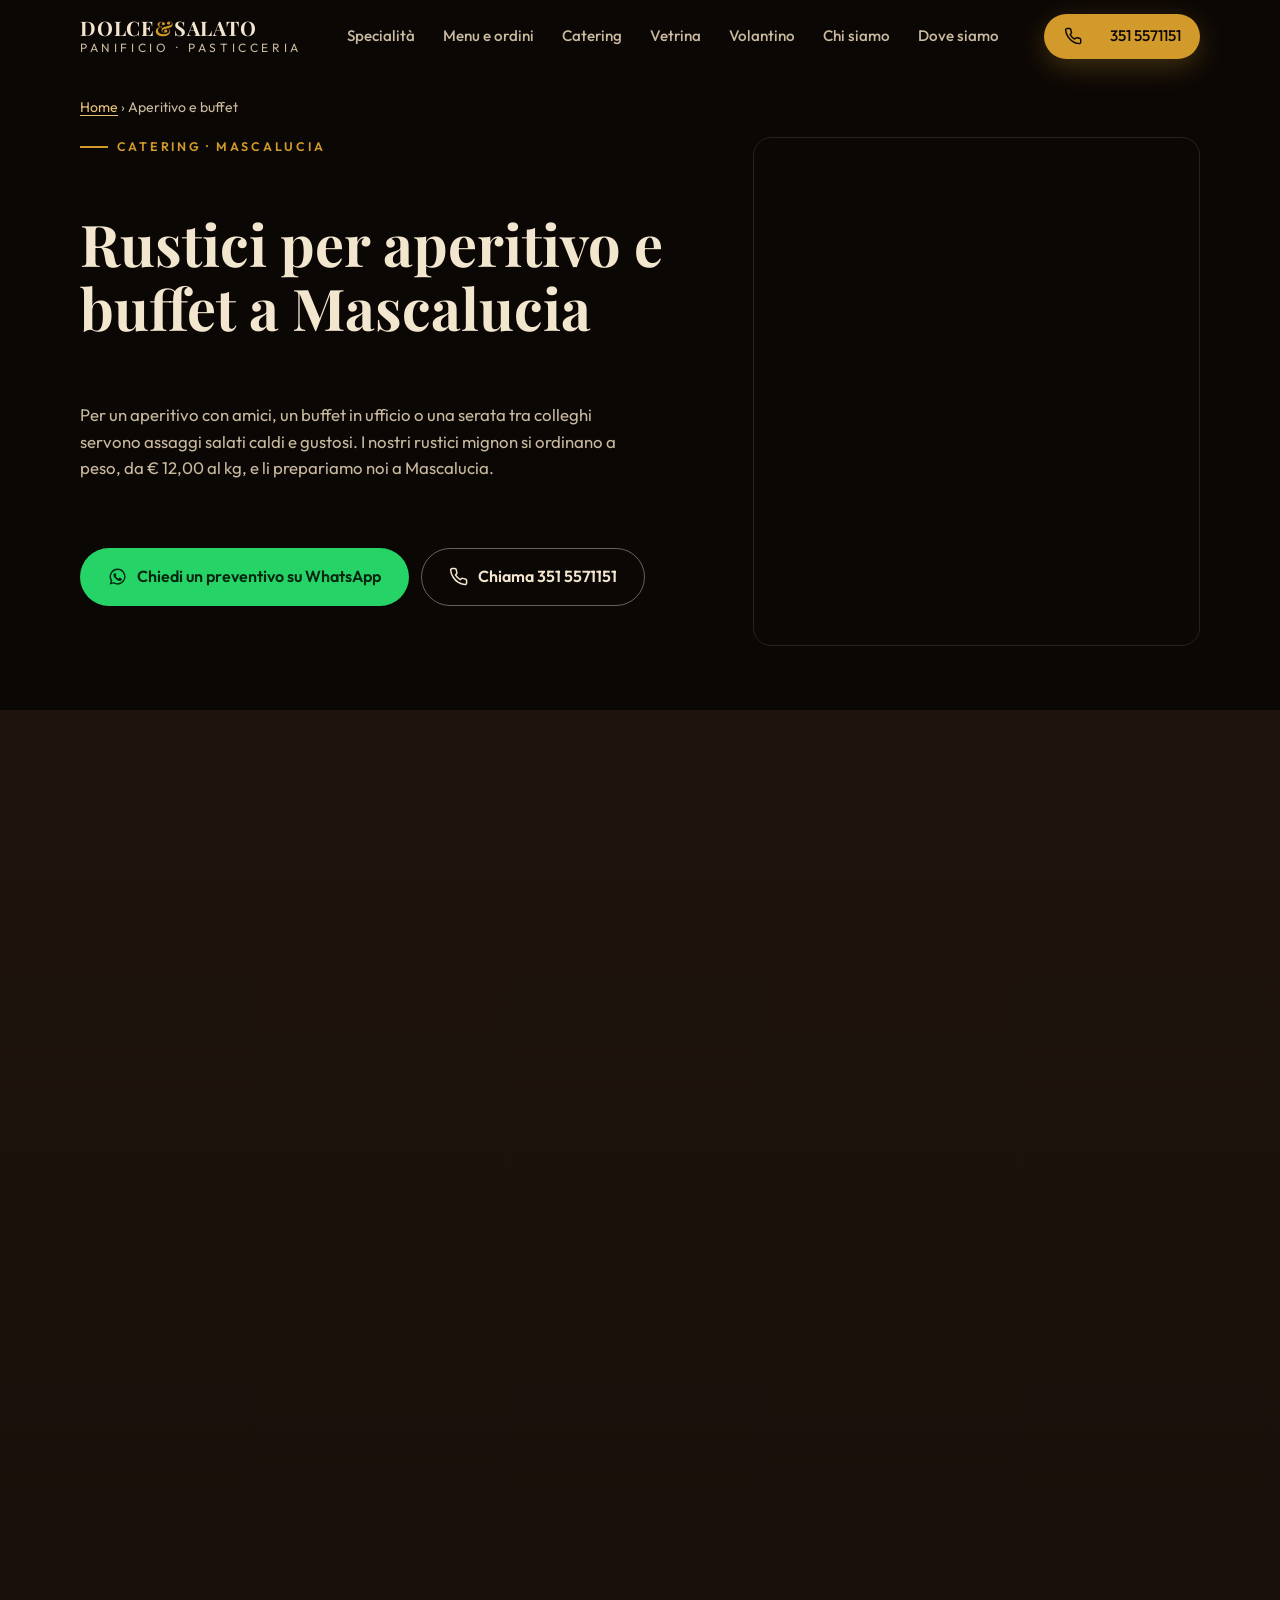
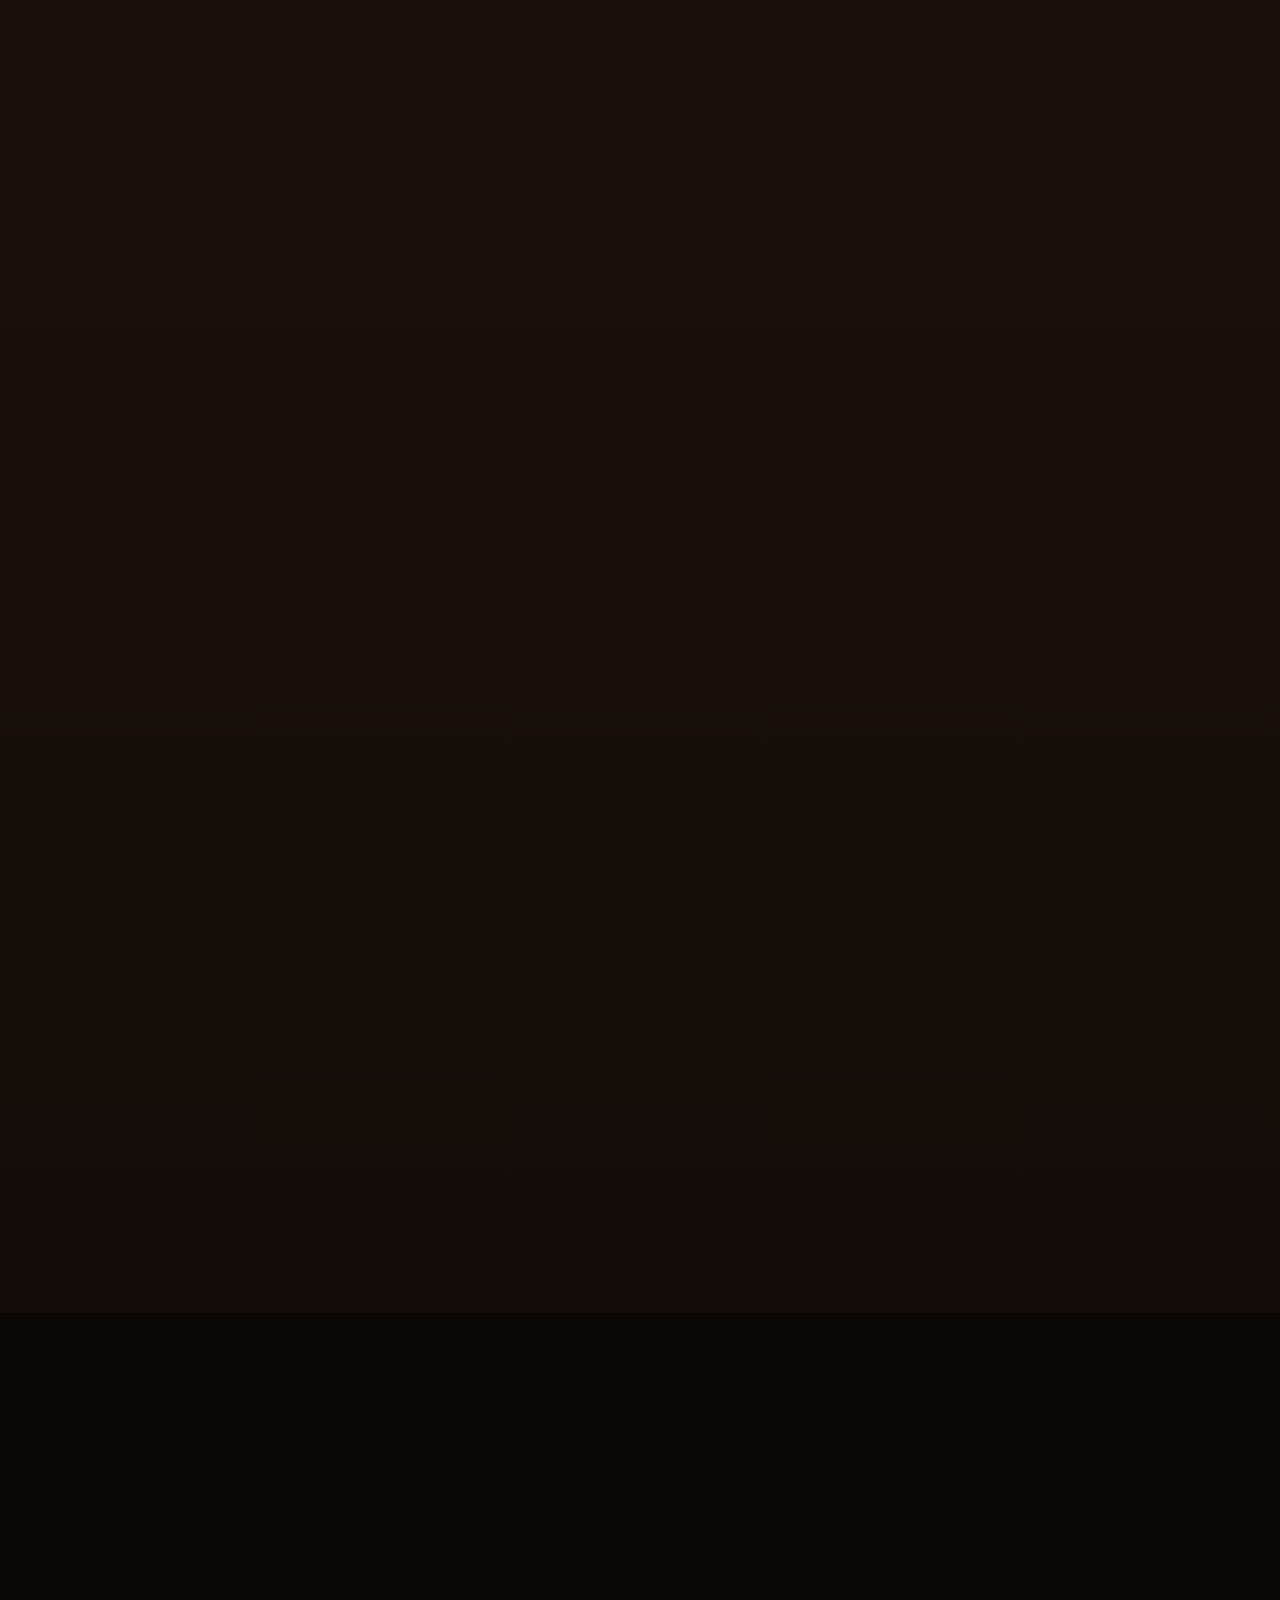
==== buffet-aperitivo-mascalucia/index.html @ a20f06bd "Dominio panificiodolcesalato.it, catering ottimizzato per Mascalucia e 4 pagine per occasione Co-Aut" ====
<!DOCTYPE html>
<html lang="it" class="no-js">
<head>
<meta charset="utf-8">
<meta name="viewport" content="width=device-width,initial-scale=1,viewport-fit=cover">
<title>Rustici per aperitivo e buffet a Mascalucia | Dolce&amp;Salato</title>
<meta name="description" content="Rustici mignon per aperitivi e buffet a Mascalucia: arancinetti, mini cornetti, focacce, pizza secca da € 12/kg. Ordini a peso, preparati da noi. Chiedi il preventivo.">
<link rel="canonical" href="https://panificiodolcesalato.it/buffet-aperitivo-mascalucia/">
<meta name="robots" content="index,follow,max-image-preview:large">
<meta name="theme-color" content="#0b0705"><meta name="color-scheme" content="dark">
<meta name="geo.region" content="IT-CT"><meta name="geo.placename" content="Mascalucia">
<meta property="og:type" content="website"><meta property="og:locale" content="it_IT">
<meta property="og:site_name" content="Dolce&amp;Salato Panificio Pasticceria">
<meta property="og:title" content="Rustici per aperitivo e buffet a Mascalucia | Dolce&amp;Salato"><meta property="og:description" content="Rustici mignon per aperitivi e buffet a Mascalucia: arancinetti, mini cornetti, focacce, pizza secca da € 12/kg. Ordini a peso, preparati da noi. Chiedi il preventivo.">
<meta property="og:url" content="https://panificiodolcesalato.it/buffet-aperitivo-mascalucia/"><meta property="og:image" content="https://panificiodolcesalato.it/assets/img/og-image.jpg">
<meta property="og:image:width" content="1200"><meta property="og:image:height" content="630">
<meta property="og:image:alt" content="Insegna Dolce&amp;Salato Panificio Pasticceria con spighe di grano su fondo in legno scuro">
<meta name="twitter:card" content="summary_large_image"><meta name="twitter:title" content="Rustici per aperitivo e buffet a Mascalucia | Dolce&amp;Salato"><meta name="twitter:description" content="Rustici mignon per aperitivi e buffet a Mascalucia: arancinetti, mini cornetti, focacce, pizza secca da € 12/kg. Ordini a peso, preparati da noi. Chiedi il preventivo."><meta name="twitter:image" content="https://panificiodolcesalato.it/assets/img/og-image.jpg">
<link rel="icon" href="../assets/img/icon-192.png" type="image/png"><link rel="apple-touch-icon" href="../assets/img/apple-touch-icon.png">
<link rel="manifest" href="../manifest.webmanifest">
<link rel="preload" as="font" type="font/woff2" crossorigin href="../assets/fonts/playfair-display-latin-700-normal.woff2"><link rel="preload" as="font" type="font/woff2" crossorigin href="../assets/fonts/outfit-latin-400-normal.woff2">
<link rel="stylesheet" href="../assets/css/style.css">
<script src="../assets/js/boot.js"></script>
<script type="application/ld+json">{"@context": "https://schema.org", "@graph": [{"@type": "Bakery", "@id": "https://panificiodolcesalato.it/#bakery", "name": "Dolce&Salato Panificio Pasticceria", "url": "https://panificiodolcesalato.it/", "telephone": "+393515571151", "address": {"@type": "PostalAddress", "streetAddress": "Via Tremestieri, 54", "addressLocality": "Mascalucia", "postalCode": "95030", "addressRegion": "CT", "addressCountry": "IT"}}, {"@type": "WebSite", "@id": "https://panificiodolcesalato.it/#website", "url": "https://panificiodolcesalato.it/", "name": "Dolce&Salato Panificio Pasticceria", "inLanguage": "it-IT"}, {"@type": "WebPage", "@id": "https://panificiodolcesalato.it/buffet-aperitivo-mascalucia/#webpage", "url": "https://panificiodolcesalato.it/buffet-aperitivo-mascalucia/", "name": "Rustici per aperitivo e buffet a Mascalucia | Dolce&Salato", "description": "Rustici mignon per aperitivi e buffet a Mascalucia: arancinetti, mini cornetti, focacce, pizza secca da € 12/kg. Ordini a peso, preparati da noi. Chiedi il preventivo.", "inLanguage": "it-IT", "dateModified": "2026-10-17", "isPartOf": {"@id": "https://panificiodolcesalato.it/#website"}, "about": {"@id": "https://panificiodolcesalato.it/#bakery"}, "breadcrumb": {"@id": "https://panificiodolcesalato.it/buffet-aperitivo-mascalucia/#breadcrumb"}}, {"@type": "BreadcrumbList", "@id": "https://panificiodolcesalato.it/buffet-aperitivo-mascalucia/#breadcrumb", "itemListElement": [{"@type": "ListItem", "position": 1, "name": "Home", "item": "https://panificiodolcesalato.it/"}, {"@type": "ListItem", "position": 2, "name": "Aperitivo e buffet", "item": "https://panificiodolcesalato.it/buffet-aperitivo-mascalucia/"}]}, {"@type": "FAQPage", "@id": "https://panificiodolcesalato.it/buffet-aperitivo-mascalucia/#faq", "isPartOf": {"@id": "https://panificiodolcesalato.it/buffet-aperitivo-mascalucia/#webpage"}, "mainEntity": [{"@type": "Question", "name": "Quanto costano i rustici per un aperitivo?", "acceptedAnswer": {"@type": "Answer", "text": "I rustici mignon partono da € 12,00 al kg. Arancinetti burro o ragù € 14,00, mini hamburger e rustici di sfoglia € 16,00, arancinetti al pistacchio e mini cornetti al salmone € 18,00 al kg."}}, {"@type": "Question", "name": "Quanti rustici servono a persona?", "acceptedAnswer": {"@type": "Answer", "text": "Dipende dalla durata e da cosa c'è oltre al buffet. Scrivici quante persone siete e che tipo di serata è: ti consigliamo noi la quantità."}}, {"@type": "Question", "name": "Fate buffet anche per aziende e uffici?", "acceptedAnswer": {"@type": "Answer", "text": "Sì, per feste di ufficio, riunioni e compleanni tra colleghi. Scrivici data, orario e numero di persone."}}]}, {"@type": "Service", "@id": "https://panificiodolcesalato.it/buffet-aperitivo-mascalucia/#service", "name": "Aperitivo e buffet a Mascalucia", "serviceType": "Catering per feste e buffet", "provider": {"@id": "https://panificiodolcesalato.it/#bakery"}, "areaServed": [{"@type": "City", "name": "Mascalucia"}, {"@type": "City", "name": "Tremestieri Etneo"}, {"@type": "City", "name": "San Giovanni la Punta"}, {"@type": "City", "name": "Gravina di Catania"}, {"@type": "City", "name": "Nicolosi"}]}]}</script>
</head>
<body>
<a class="skip" href="#main">Vai al contenuto</a>
<header class="header">
 <div class="wrap">
  <a class="brand" href="../" aria-label="Dolce e Salato, torna in alto"><b>DOLCE<i>&amp;</i>SALATO</b><small>Panificio · Pasticceria</small></a>
  <nav class="nav" aria-label="Principale">
   <a href="../#specialita">Specialità</a><a href="../#menu">Menu e ordini</a><a href="../#eventi">Catering</a><a href="../#galleria">Vetrina</a><a href="../#volantino">Volantino</a><a href="../#storia">Chi siamo</a><a href="../#dove">Dove siamo</a>
  </nav>
  <a class="btn btn--gold nav" style="min-height:44px;padding:.6em 1.2em" href="tel:+393515571151"><svg class="ico" viewBox="0 0 24 24" aria-hidden="true"><path d="M22 16.9v3a2 2 0 0 1-2.2 2 19.8 19.8 0 0 1-8.6-3.1 19.5 19.5 0 0 1-6-6A19.8 19.8 0 0 1 2.1 4.2 2 2 0 0 1 4.1 2h3a2 2 0 0 1 2 1.7c.1 1 .4 1.9.7 2.8a2 2 0 0 1-.5 2.1L8.1 9.9a16 16 0 0 0 6 6l1.3-1.3a2 2 0 0 1 2.1-.4c.9.3 1.8.6 2.8.7a2 2 0 0 1 1.7 2z"/></svg> 351 5571151</a>
  <button class="burger" id="burger" aria-label="Apri il menu" aria-expanded="false" aria-controls="drawer"><span></span></button>
 </div>
</header>
<div class="drawer" id="drawer" role="dialog" aria-modal="true" aria-label="Menu di navigazione">
 <div class="drawer__top"><span class="brand"><b>DOLCE<i>&amp;</i>SALATO</b><small>Panificio · Pasticceria</small></span><button class="burger" data-close aria-label="Chiudi il menu" style="font-size:1.2rem">✕</button></div>
 <nav aria-label="Menu mobile">
  <a href="../#specialita" data-close>Specialità</a><a href="../#menu" data-close>Menu e ordini</a><a href="../#eventi" data-close>Catering</a><a href="../#galleria" data-close>Vetrina</a><a href="../#volantino" data-close>Volantino</a><a href="../#storia" data-close>Chi siamo</a><a href="../#dove" data-close>Dove siamo</a>
 </nav>
 <div class="drawer__cta">
  <a class="btn btn--wa" href="https://wa.me/393515571151" target="_blank" rel="noopener"><svg class="ico fill" viewBox="0 0 24 24" aria-hidden="true"><path d="M12 2a10 10 0 0 0-8.6 15.1L2 22l5-1.3A10 10 0 1 0 12 2zm0 18.2c-1.5 0-3-.4-4.2-1.200l-.3-.2-3 .8.8-2.9-.2-.3A8.2 8.2 0 1 1 12 20.200zm4.500-6.100c-.2-.1-1.500-.7-1.700-.8-.2-.1-.4-.1-.6.100l-.8 1c-.1.200-.3.200-.5.100-1.400-.7-2.300-1.200-3.200-2.800-.2-.4.200-.4.700-1.300.1-.200 0-.300 0-.500l-.8-1.800c-.2-.5-.4-.4-.6-.4h-.5c-.2 0-.5.100-.7.300-.2.300-.9.900-.9 2.200s.9 2.500 1.100 2.700c.1.200 1.800 2.800 4.400 3.900 1.600.7 2.200.7 3 .6.500-.1 1.500-.6 1.700-1.200.2-.6.200-1.100.2-1.200-.1-.1-.3-.2-.5-.3z"/></svg> Ordina su WhatsApp</a>
  <a class="btn btn--gold" href="tel:+393515571151"><svg class="ico" viewBox="0 0 24 24" aria-hidden="true"><path d="M22 16.9v3a2 2 0 0 1-2.2 2 19.8 19.8 0 0 1-8.6-3.1 19.5 19.5 0 0 1-6-6A19.8 19.8 0 0 1 2.1 4.2 2 2 0 0 1 4.1 2h3a2 2 0 0 1 2 1.7c.1 1 .4 1.9.7 2.8a2 2 0 0 1-.5 2.1L8.1 9.9a16 16 0 0 0 6 6l1.3-1.3a2 2 0 0 1 2.1-.4c.9.3 1.8.6 2.8.7a2 2 0 0 1 1.7 2z"/></svg> Chiama 351 5571151</a>
 </div>
</div>
<main id="main">
<nav class="crumbs wrap" aria-label="Percorso"><a href="../">Home</a> › <span aria-current="page">Aperitivo e buffet</span></nav>
<section class="wrap page-hero">
 <span class="eyebrow">Catering · Mascalucia</span>
 <h1>Rustici per aperitivo e buffet a Mascalucia</h1>
 <p class="lead">Per un aperitivo con amici, un buffet in ufficio o una serata tra colleghi servono assaggi salati caldi e gustosi. I nostri rustici mignon si ordinano a peso, da € 12,00 al kg, e li prepariamo noi a Mascalucia.</p>
 <div class="cta-row"><a class="btn btn--wa" href="https://wa.me/393515571151?text=Ciao%20Dolce%26Salato%21%20Vorrei%20informazioni" target="_blank" rel="noopener"><svg class="ico fill" viewBox="0 0 24 24" aria-hidden="true"><path d="M12 2a10 10 0 0 0-8.6 15.1L2 22l5-1.3A10 10 0 1 0 12 2zm0 18.2c-1.5 0-3-.4-4.2-1.200l-.3-.2-3 .8.8-2.9-.2-.3A8.2 8.2 0 1 1 12 20.200zm4.500-6.100c-.2-.1-1.500-.7-1.700-.8-.2-.1-.4-.1-.6.100l-.8 1c-.1.200-.3.200-.5.100-1.400-.7-2.300-1.200-3.200-2.800-.2-.4.200-.4.700-1.300.1-.200 0-.300 0-.500l-.8-1.800c-.2-.5-.4-.4-.6-.4h-.5c-.2 0-.5.100-.7.300-.2.300-.9.900-.9 2.200s.9 2.500 1.100 2.700c.1.200 1.800 2.800 4.400 3.900 1.600.7 2.200.7 3 .6.500-.1 1.500-.6 1.700-1.200.2-.6.200-1.100.2-1.200-.1-.1-.3-.2-.5-.3z"/></svg> Chiedi un preventivo su WhatsApp</a><a class="btn btn--line" href="tel:+393515571151"><svg class="ico" viewBox="0 0 24 24" aria-hidden="true"><path d="M22 16.9v3a2 2 0 0 1-2.2 2 19.8 19.8 0 0 1-8.6-3.1 19.5 19.5 0 0 1-6-6A19.8 19.8 0 0 1 2.1 4.2 2 2 0 0 1 4.1 2h3a2 2 0 0 1 2 1.7c.1 1 .4 1.9.7 2.8a2 2 0 0 1-.5 2.1L8.1 9.9a16 16 0 0 0 6 6l1.3-1.3a2 2 0 0 1 2.1-.4c.9.3 1.8.6 2.8.7a2 2 0 0 1 1.7 2z"/></svg> Chiama 351 5571151</a></div>
 <img class="page-photo" src="../assets/img/foto/arancini.webp" alt="Arancinetti e rustici mignon per un aperitivo a Mascalucia" width="386" height="440" fetchpriority="high" decoding="async">
</section>

<section class="section section--brown">
 <div class="wrap" style="max-width:820px">
  <div class="head"><h2>Cosa si ordina di solito</h2><p class="lead">Prezzi al chilo. Le quantità le decidiamo insieme in base agli ospiti.</p></div>
  <ul class="checks"><li><b>Rustici classici:</b> focacce, mini hot dog, pizza secca e rustici classici a € 12,00 al kg.</li><li><b>Arancinetti:</b> burro o ragù € 14,00 al kg, al pistacchio € 18,00 al kg.</li><li><b>Più sfiziosi:</b> mini hamburger, rustici di sfoglia, mini cornetti con crudo (€ 16,00 al kg), mini cornetti al salmone e mini mafaldine (€ 18,00 al kg).</li><li><b>Schiacciate:</b> € 14,00 al kg (€ 16,00 al kg con pistacchio), da tagliare e servire.</li><li><b>Un finale dolce:</b> pasticceria mignon di nostra produzione a € 14,00 al kg.</li></ul>
  <p class="note">Tutti i prezzi e i gusti sono nella pagina <a href="../catering-rustici-mascalucia/" style="color:var(--gold);text-decoration:underline">catering a Mascalucia</a>.</p>
 </div>
</section>

<section class="section">
 <div class="wrap" style="max-width:820px">
  <div class="head"><h2>Qualche consiglio</h2></div>
  <ul class="checks"><li>Per un aperitivo conta più il salato: la parte dolce può essere piccola, giusto un assaggio per chiudere.</li><li>Mescola 3 o 4 tipi di rustici invece di uno solo: il tavolo è più vario e nessuno resta senza scelta.</li><li>Per un buffet di lavoro dicci l&#x27;orario in cui vi serve il cibo, ti diciamo quando ritirarlo.</li></ul>
  <ol class="steps"><li><span><b>Scrivici</b> data e numero di persone.</span></li><li><span><b>Ricevi</b> la nostra proposta con il prezzo.</span></li><li><span><b>Ritira</b> in Via Tremestieri 54 all'orario concordato.</span></li></ol>
  <div class="cta-row"><a class="btn btn--wa" href="https://wa.me/393515571151?text=Ciao%20Dolce%26Salato%21%20Vorrei%20informazioni" target="_blank" rel="noopener"><svg class="ico fill" viewBox="0 0 24 24" aria-hidden="true"><path d="M12 2a10 10 0 0 0-8.6 15.1L2 22l5-1.3A10 10 0 1 0 12 2zm0 18.2c-1.5 0-3-.4-4.2-1.200l-.3-.2-3 .8.8-2.9-.2-.3A8.2 8.2 0 1 1 12 20.200zm4.500-6.100c-.2-.1-1.500-.7-1.700-.8-.2-.1-.4-.1-.6.100l-.8 1c-.1.200-.3.200-.5.100-1.400-.7-2.300-1.200-3.200-2.800-.2-.4.200-.4.700-1.300.1-.200 0-.300 0-.500l-.8-1.800c-.2-.5-.4-.4-.6-.4h-.5c-.2 0-.5.100-.7.300-.2.300-.9.900-.9 2.200s.9 2.500 1.100 2.700c.1.200 1.800 2.800 4.400 3.900 1.600.7 2.200.7 3 .6.500-.1 1.500-.6 1.700-1.200.2-.6.200-1.100.2-1.200-.1-.1-.3-.2-.5-.3z"/></svg> Chiedi un preventivo su WhatsApp</a></div>
 </div>
</section>

<section class="section section--brown">
 <div class="wrap" style="max-width:820px">
  <div class="head"><h2>Domande frequenti</h2></div>
  <div class="faq"><details><summary>Quanto costano i rustici per un aperitivo?</summary><p>I rustici mignon partono da € 12,00 al kg. Arancinetti burro o ragù € 14,00, mini hamburger e rustici di sfoglia € 16,00, arancinetti al pistacchio e mini cornetti al salmone € 18,00 al kg.</p></details><details><summary>Quanti rustici servono a persona?</summary><p>Dipende dalla durata e da cosa c&#x27;è oltre al buffet. Scrivici quante persone siete e che tipo di serata è: ti consigliamo noi la quantità.</p></details><details><summary>Fate buffet anche per aziende e uffici?</summary><p>Sì, per feste di ufficio, riunioni e compleanni tra colleghi. Scrivici data, orario e numero di persone.</p></details></div>
 </div>
</section>

<section class="section">
 <div class="wrap">
  <h2>Altre occasioni</h2>
  <div class="related"><a href="../catering-compleanno-mascalucia/">Catering per compleanni a Mascalucia</a><a href="../catering-laurea-mascalucia/">Catering per lauree a Mascalucia</a><a href="../catering-battesimo-comunione-mascalucia/">Catering per battesimi, comunioni e feste di famiglia a Mascalucia</a><a href="../catering-rustici-mascalucia/">Tutto il catering e i prezzi</a><a href="../torte-su-ordinazione-mascalucia/">Torte su ordinazione a Mascalucia</a></div>
  <p class="lead">Siamo in Via Tremestieri, 54, 95030 Mascalucia (CT). Aperti lun–sab 6:30–21:30 e domenica 6:30–13:30.</p>
 </div>
</section>
</main>
<footer class="footer">
 <div class="wrap">
  <div class="footer__grid">
   <div><h3>DOLCE&amp;SALATO · Panificio Pasticceria</h3><address style="font-style:normal">Via Tremestieri, 54, 95030 Mascalucia (CT)<br>Tel./WhatsApp <a href="tel:+393515571151">351 5571151</a></address><p style="margin-top:10px"><a href="https://www.instagram.com/panificiodolcesalato_/" target="_blank" rel="noopener">Seguici su Instagram</a></p></div>
   <div><h3>Il sito</h3><ul><li><a href="../#menu">Menu e ordini</a></li><li><a href="../pizza-mascalucia/">Pizza a Mascalucia</a></li><li><a href="../catering-rustici-mascalucia/">Catering a Mascalucia</a></li><li><a href="../torte-su-ordinazione-mascalucia/">Torte su ordinazione</a></li><li><a href="../colazione-mascalucia/">Colazione</a></li><li><a href="../#volantino">Volantino</a></li><li><a href="../#dove">Dove siamo</a></li></ul></div>
   <div><h3>Contatti rapidi</h3><ul><li><a href="tel:+393515571151">Chiama</a></li><li><a href="https://wa.me/393515571151" target="_blank" rel="noopener">WhatsApp</a></li><li><a href="https://www.google.com/maps/dir/?api=1&amp;destination=Via+Tremestieri+54+Mascalucia+CT" target="_blank" rel="noopener">Indicazioni</a></li></ul></div>
  </div>
  <div class="legal"><span>© <span id="year">2026</span> Dolce&amp;Salato. Tutti i diritti riservati. [P.IVA da inserire]</span><span><a href="../privacy/" style="text-decoration:underline">Informativa privacy</a> · I prezzi possono variare: fa fede il listino in negozio.</span></div>
 </div>
</footer>
<div class="sr" role="status" id="cart-live"></div>
<div class="cartbar" id="cartbar" hidden>
 <button type="button" class="cartbar__btn" id="cart-open" aria-haspopup="dialog">
  <span class="cartbar__count" id="cart-count">0</span>
  <span class="cartbar__txt"><b>Il tuo ordine</b><small id="cart-total">€ 0,00</small></span>
  <span class="cartbar__go">Rivedi e invia →</span>
 </button>
</div>
<dialog id="order-dialog" aria-labelledby="od-title">
 <form id="order-form" method="dialog">
  <div class="od__head"><h2 id="od-title">Il tuo ordine</h2><button type="button" class="od__x" id="od-close" aria-label="Chiudi">✕</button></div>
  <ul class="od__lines" id="od-lines"></ul>
  <p class="od__total">Totale stimato <b id="od-total">€ 0,00</b></p>
  <p class="od__hint">I prezzi al kg e quelli «da» sono una stima. Il conto preciso lo fai al banco, quando ritiri.</p>
  <div class="od__sugg" id="od-sugg" hidden></div>
  <label>Il tuo nome<input name="nome" required autocomplete="given-name" enterkeyhint="next"></label>
  <label>Quando passi a ritirare?<input name="quando" placeholder="es. oggi alle 13:00" enterkeyhint="next"></label>
  <div class="chipsq" role="group" aria-label="Orari rapidi"><button type="button" class="chipq">Oggi a pranzo</button><button type="button" class="chipq">Oggi a cena</button><button type="button" class="chipq">Domani mattina</button></div>
  <label id="impasto-wrap" hidden>Impasto speciale per le pizze (prenota 24 ore prima)<select name="impasto"><option value="">Impasto normale</option><option>Integrale</option><option>Kamut</option><option>9 cereali</option><option>Grano saraceno</option><option>Timilia</option><option>Segale</option><option>Azzimo</option><option>Altra farina: la scrivo nelle note</option></select></label>
  <label>Note, allergie, pizza in pala o pane condito da comporre<input name="note" enterkeyhint="send"></label>
  <button class="btn btn--wa btn--block" type="submit"><svg class="ico fill" viewBox="0 0 24 24" aria-hidden="true"><path d="M12 2a10 10 0 0 0-8.6 15.1L2 22l5-1.3A10 10 0 1 0 12 2zm0 18.2c-1.5 0-3-.4-4.2-1.200l-.3-.2-3 .8.8-2.9-.2-.3A8.2 8.2 0 1 1 12 20.200zm4.500-6.100c-.2-.1-1.500-.7-1.700-.8-.2-.1-.4-.1-.6.100l-.8 1c-.1.200-.3.200-.5.100-1.400-.7-2.300-1.200-3.200-2.800-.2-.4.200-.4.700-1.300.1-.200 0-.300 0-.500l-.8-1.800c-.2-.5-.4-.4-.6-.4h-.5c-.2 0-.5.100-.7.300-.2.300-.9.900-.9 2.200s.9 2.500 1.100 2.700c.1.200 1.800 2.800 4.400 3.900 1.600.7 2.200.7 3 .6.500-.1 1.500-.6 1.700-1.200.2-.6.200-1.100.2-1.200-.1-.1-.3-.2-.5-.3z"/></svg> Invia l'ordine su WhatsApp</button>
  <button class="btn btn--line btn--block" type="button" id="od-clear">Svuota l'ordine</button>
  <p class="od__hint" id="od-status" role="status" style="text-align:center"></p>
  <p class="od__hint" style="text-align:center">Preferisci la voce? <a href="tel:+393515571151" style="color:var(--gold);text-decoration:underline">Chiama il 351 5571151</a>. Si apre WhatsApp con il messaggio già scritto. Rileggilo e premi invia. Non salviamo i tuoi dati.</p>
 </form>
</dialog>
<nav class="bar" aria-label="Azioni rapide">
 <a class="main" href="../#menu"><svg class="ico" viewBox="0 0 24 24" aria-hidden="true"><path d="M20 21v-8a2 2 0 0 0-2-2H6a2 2 0 0 0-2 2v8"/><path d="M4 16s.5-1 2-1 2.5 2 4 2 2.5-2 4-2 2.5 2 4 2 2-1 2-1"/><path d="M2 21h20M7 8v3M12 8v3M17 8v3M7 4h.01M12 4h.01M17 4h.01"/></svg>Ordina</a>
 <a href="tel:+393515571151"><svg class="ico" viewBox="0 0 24 24" aria-hidden="true"><path d="M22 16.9v3a2 2 0 0 1-2.2 2 19.8 19.8 0 0 1-8.6-3.1 19.5 19.5 0 0 1-6-6A19.8 19.8 0 0 1 2.1 4.2 2 2 0 0 1 4.1 2h3a2 2 0 0 1 2 1.7c.1 1 .4 1.9.7 2.8a2 2 0 0 1-.5 2.1L8.1 9.9a16 16 0 0 0 6 6l1.3-1.3a2 2 0 0 1 2.1-.4c.9.3 1.8.6 2.8.7a2 2 0 0 1 1.7 2z"/></svg>Chiama</a>
 <a class="wa" href="https://wa.me/393515571151" target="_blank" rel="noopener"><svg class="ico fill" viewBox="0 0 24 24" aria-hidden="true"><path d="M12 2a10 10 0 0 0-8.6 15.1L2 22l5-1.3A10 10 0 1 0 12 2zm0 18.2c-1.5 0-3-.4-4.2-1.200l-.3-.2-3 .8.8-2.9-.2-.3A8.2 8.2 0 1 1 12 20.200zm4.500-6.100c-.2-.1-1.500-.7-1.700-.8-.2-.1-.4-.1-.6.100l-.8 1c-.1.200-.3.200-.5.100-1.400-.7-2.300-1.200-3.200-2.800-.2-.4.200-.4.700-1.300.1-.200 0-.300 0-.500l-.8-1.800c-.2-.5-.4-.4-.6-.4h-.5c-.2 0-.5.100-.7.300-.2.300-.9.900-.9 2.200s.9 2.500 1.100 2.700c.1.200 1.800 2.800 4.400 3.900 1.600.7 2.200.7 3 .6.500-.1 1.500-.6 1.700-1.200.2-.6.200-1.100.2-1.200-.1-.1-.3-.2-.5-.3z"/></svg>WhatsApp</a>
 <a href="https://www.google.com/maps/dir/?api=1&amp;destination=Via+Tremestieri+54+Mascalucia+CT" target="_blank" rel="noopener" aria-label="Indicazioni stradali"><svg class="ico" viewBox="0 0 24 24" aria-hidden="true"><path d="M20 10c0 6-8 12-8 12S4 16 4 10a8 8 0 1 1 16 0z"/><circle cx="12" cy="10" r="3"/></svg>Dove</a>
</nav>
<script src="../assets/js/main.js" defer></script>
</body>
</html>
---- assets/css/style.css ----
@font-face{font-family:'Outfit';font-style:normal;font-weight:400;font-display:swap;src:url(../fonts/outfit-latin-400-normal.woff2) format('woff2')}
@font-face{font-family:'Outfit';font-style:normal;font-weight:500;font-display:swap;src:url(../fonts/outfit-latin-500-normal.woff2) format('woff2')}
@font-face{font-family:'Outfit';font-style:normal;font-weight:600;font-display:swap;src:url(../fonts/outfit-latin-600-normal.woff2) format('woff2')}
@font-face{font-family:'Playfair Display';font-style:normal;font-weight:600;font-display:swap;src:url(../fonts/playfair-display-latin-600-normal.woff2) format('woff2')}
@font-face{font-family:'Playfair Display';font-style:normal;font-weight:700;font-display:swap;src:url(../fonts/playfair-display-latin-700-normal.woff2) format('woff2')}
@font-face{font-family:'Playfair Display';font-style:italic;font-weight:500;font-display:swap;src:url(../fonts/playfair-display-latin-500-italic.woff2) format('woff2')}
@font-face{font-family:'Playfair Display';font-style:italic;font-weight:600;font-display:swap;src:url(../fonts/playfair-display-latin-600-italic.woff2) format('woff2')}
@font-face{font-family:'Playfair Display';font-style:italic;font-weight:700;font-display:swap;src:url(../fonts/playfair-display-latin-700-italic.woff2) format('woff2')}
@font-face{font-family:'Playfair Fallback';src:local('Georgia');size-adjust:104%;ascent-override:92%;descent-override:24%;line-gap-override:0%}
@font-face{font-family:'Outfit Fallback';src:local('Arial');size-adjust:101%;ascent-override:100%;descent-override:26%}
/* Dolce&Salato — Panificio Pasticceria · Mascalucia
   Palette: nero + marrone scuro, oro del logo come unico accento */
:root{
  --black:#0b0705;
  --brown-950:#140c08;
  --brown-900:#1e130d;
  --brown-800:#2b1b12;
  --brown-700:#3d2819;
  --brown-500:#6e4a30;
  --gold:#d29a2a;
  --gold-soft:#e8c27a;
  --cream:#f3e6cf;
  --cream-dim:#c9b99f;
  --wa:#25d366;
  --radius:18px;
  --font-display:'Playfair Display','Playfair Fallback',Georgia,serif;
  --font-body:'Outfit','Outfit Fallback',system-ui,-apple-system,'Segoe UI',sans-serif;
  --ease:cubic-bezier(.2,.7,.2,1);
  --bar-h:68px;
}
[hidden]{display:none!important}
*,*::before,*::after{box-sizing:border-box;margin:0;padding:0}
html{scroll-behavior:smooth;-webkit-text-size-adjust:100%;color-scheme:dark}
body{font-family:var(--font-body);background:var(--black);color:var(--cream);line-height:1.6;font-size:1.0625rem;overflow-x:hidden;padding-bottom:calc(var(--bar-h) + env(safe-area-inset-bottom))}
img{max-width:100%;height:auto;display:block}
a{color:inherit;text-decoration:none}
button{font:inherit;color:inherit;cursor:pointer;background:none;border:0}
ul{list-style:none}
:focus-visible{outline:3px solid var(--gold);outline-offset:3px;border-radius:6px}
section[id]{scroll-margin-top:72px}
.wrap{width:min(1120px,100% - 40px);margin-inline:auto}
.skip{position:absolute;left:-999px;top:0;background:var(--gold);color:var(--black);padding:.8em 1.2em;z-index:999}
.skip:focus{left:0}
.sr{position:absolute;width:1px;height:1px;overflow:hidden;clip:rect(0 0 0 0);white-space:nowrap}

/* ---------- tipografia ---------- */
h1,h2,h3{font-family:var(--font-display);line-height:1.1;font-weight:700;color:var(--cream)}
h2{font-size:clamp(2rem,7vw,3.2rem);margin-bottom:.4em}
h3{font-size:1.35rem}
.eyebrow{display:inline-flex;align-items:center;gap:.7em;font-size:.78rem;letter-spacing:.22em;text-transform:uppercase;color:var(--gold);font-weight:600;margin-bottom:1rem}
.eyebrow::before{content:"";width:28px;height:2px;background:var(--gold)}
.lead{color:var(--cream-dim);max-width:52ch;font-size:1.1rem}
.script{font-family:var(--font-display);font-style:italic;color:var(--gold)}
.section{padding:clamp(64px,12vw,120px) 0;position:relative}
.section--brown{background:linear-gradient(180deg,var(--brown-900),var(--brown-950))}
.head{margin-bottom:clamp(28px,6vw,52px)}

/* ---------- bottoni ---------- */
.btn{display:inline-flex;align-items:center;justify-content:center;gap:.6em;padding:.95em 1.7em;border-radius:999px;font-weight:600;font-size:1rem;border:1.5px solid transparent;transition:transform .25s var(--ease),background .25s,box-shadow .25s;min-height:52px;text-align:center}
.btn:active{transform:scale(.97)}
.btn--gold{background:var(--gold);color:var(--black);box-shadow:0 8px 28px rgba(210,154,42,.28)}
.btn--gold:hover{background:var(--gold-soft);transform:translateY(-2px)}
.btn--line{border-color:rgba(243,230,207,.4);color:var(--cream)}
.btn--line:hover{border-color:var(--gold);color:var(--gold)}
.btn--wa{background:var(--wa);color:#06260f}
.btn--wa:hover{filter:brightness(1.08);transform:translateY(-2px)}
.btn svg,.ico{width:1.2em;height:1.2em;flex:none;fill:none;stroke:currentColor;stroke-width:1.9;stroke-linecap:round;stroke-linejoin:round}
.ico.fill{fill:currentColor;stroke:none}

/* ---------- header ---------- */
.header{position:fixed;inset:0 0 auto 0;z-index:90;padding:14px 0;transition:background .3s,backdrop-filter .3s,padding .3s}
.header.is-stuck{background:rgba(11,7,5,.94);padding:8px 0;box-shadow:0 1px 0 rgba(210,154,42,.18)}
.header .wrap{display:flex;align-items:center;justify-content:space-between;gap:16px}
.brand{display:flex;flex-direction:column;line-height:1}
.brand b{font-family:var(--font-display);font-size:1.25rem;letter-spacing:.04em}
.brand b i{color:var(--gold);font-style:normal}
.brand small{font-size:.66rem;letter-spacing:.3em;text-transform:uppercase;color:var(--cream-dim);margin-top:4px}
.nav{display:none;gap:28px;font-weight:500;font-size:.95rem}
.nav a{position:relative;padding:10px 0;color:var(--cream-dim);transition:color .2s}
.nav a:hover,.nav a.is-active{color:var(--gold)}
.burger{width:46px;height:46px;border-radius:50%;background:rgba(243,230,207,.1);display:grid;place-items:center}
.burger span,.burger span::before,.burger span::after{display:block;width:20px;height:2px;background:var(--cream);position:relative;transition:transform .3s,background .3s}
.burger span::before,.burger span::after{content:"";position:absolute;left:0}
.burger span::before{top:-6px}.burger span::after{top:6px}
.drawer{position:fixed;inset:0;z-index:95;background:var(--black);padding:22px 24px calc(24px + env(safe-area-inset-bottom));display:flex;flex-direction:column;transform:translateY(-102%);transition:transform .5s var(--ease);visibility:hidden}
.drawer.is-open{transform:none;visibility:visible}
.drawer__top{display:flex;justify-content:space-between;align-items:center;margin-bottom:36px}
.drawer nav{display:flex;flex-direction:column;gap:6px}
.drawer nav a{font-family:var(--font-display);font-size:2.1rem;padding:.2em 0;border-bottom:1px solid rgba(243,230,207,.08);display:flex;justify-content:space-between;align-items:center}
.drawer nav a::after{content:"→";color:var(--gold);font-family:var(--font-body);font-size:1.3rem}
.drawer__cta{margin-top:auto;display:grid;gap:12px;padding-top:28px}

/* ---------- hero ---------- */
.hero{position:relative;display:block;overflow:hidden;isolation:isolate;padding:96px 0 0}
.hero__bg{position:absolute;inset:0;z-index:-2}
.hero__bg img{width:100%;height:100%;object-fit:cover;object-position:center bottom;transform:scale(1.08);will-change:transform}
.hero::before{content:"";position:absolute;inset:0;z-index:-1;background:radial-gradient(ellipse at 50% 38%,rgba(11,7,5,.35),rgba(11,7,5,.82) 70%),linear-gradient(180deg,rgba(11,7,5,.7),rgba(11,7,5,.25) 38%,rgba(11,7,5,.45) 100%)}
.hero__inner{text-align:center;display:flex;flex-direction:column;align-items:center}
.wheat{width:min(300px,70vw);margin-bottom:6px;color:var(--gold)}
.wheat path{fill:currentColor}
.wheat .ear{opacity:0;transform-box:fill-box;transform-origin:0 50%;animation:grow .9s var(--ease) forwards}
@keyframes grow{from{opacity:0;transform:scale(.2)}to{opacity:1;transform:none}}
.hero__cta{display:grid;gap:12px;width:min(380px,100%)}
.chips{display:flex;flex-wrap:wrap;gap:8px;justify-content:center;margin-top:30px}
.chip{display:inline-flex;align-items:center;gap:.5em;padding:.45em 1em;border-radius:999px;font-size:.85rem;background:rgba(11,7,5,.78);border:1px solid rgba(210,154,42,.35)}
.dot{width:9px;height:9px;border-radius:50%;background:#7a6a58}
.dot.on{background:#4ade80;box-shadow:0 0 0 4px rgba(74,222,128,.2)}
.scroll-hint{position:absolute;bottom:18px;left:50%;translate:-50% 0;width:26px;height:42px;border:2px solid rgba(243,230,207,.4);border-radius:14px;display:none}
.scroll-hint::after{content:"";position:absolute;left:50%;top:8px;width:4px;height:8px;margin-left:-2px;border-radius:2px;background:var(--gold);animation:wheel 1.8s infinite}
@keyframes wheel{0%{opacity:1;transform:none}100%{opacity:0;transform:translateY(14px)}}

/* ---------- marquee ---------- */
.marquee{background:var(--gold);color:var(--black);overflow:hidden;white-space:nowrap;padding:.8em 0;font-family:var(--font-display);font-weight:700;font-size:1.05rem;letter-spacing:.04em}
.marquee div{display:inline-block;animation:slide 32s linear infinite}
.marquee span{margin:0 1.2em}.marquee span::after{content:"✦";margin-left:2.4em;opacity:.55}
@keyframes slide{to{transform:translateX(-50%)}}

/* ---------- storia / valori ---------- */
.about{display:grid;gap:36px}
.about__img{position:relative;border-radius:var(--radius);overflow:hidden;aspect-ratio:4/5;max-width:460px;background:var(--brown-800)}
.about__img img{width:100%;height:100%;object-fit:cover}
.stamp{position:absolute;right:14px;bottom:14px;background:var(--black);border:1px solid var(--gold);color:var(--gold);padding:.6em 1em;border-radius:12px;font-family:var(--font-display);font-style:italic}
.values{display:grid;gap:14px;margin-top:28px}
.value{display:flex;gap:14px;align-items:flex-start;padding:16px;border-radius:14px;background:rgba(243,230,207,.04);border:1px solid rgba(243,230,207,.08)}
.value .ico{width:28px;height:28px;color:var(--gold);margin-top:2px}
.value b{display:block;font-weight:600}
.value span{color:var(--cream-dim);font-size:.95rem}

/* ---------- categorie (cards) ---------- */
.cards{display:grid;gap:18px}
.card{position:relative;border-radius:var(--radius);overflow:hidden;background:var(--brown-800);border:1px solid rgba(243,230,207,.08);display:flex;flex-direction:column;transition:transform .35s var(--ease),border-color .3s}
.card:hover{transform:translateY(-4px);border-color:rgba(210,154,42,.5)}
.card__img{aspect-ratio:16/10;background:radial-gradient(circle at 50% 40%,var(--brown-700),var(--brown-900));display:grid;place-items:center;overflow:hidden}
.card__img img{height:100%;width:100%;object-fit:cover;transition:transform .6s var(--ease)}
.card__img.contain img{object-fit:contain;padding:10px}
.card:hover .card__img img{transform:scale(1.06)}
.card__body{padding:20px 20px 24px;display:flex;flex-direction:column;gap:8px;flex:1}
.card__body p{color:var(--cream-dim);font-size:.97rem}
.card__price{margin-top:auto;padding-top:10px;color:var(--gold);font-weight:600}
.card__link{color:var(--gold);font-weight:600;font-size:.95rem;margin-top:6px}

/* ---------- menu interattivo ---------- */
.tabs{display:flex;gap:8px;overflow-x:auto;padding:4px 20px 14px;margin:0 -20px;scrollbar-width:none;position:sticky;top:56px;z-index:20;background:linear-gradient(180deg,var(--brown-900) 70%,transparent)}
.tabs::-webkit-scrollbar{display:none}
.tab{flex:none;padding:.7em 1.3em;border-radius:999px;border:1.5px solid rgba(243,230,207,.2);font-weight:500;color:var(--cream-dim);transition:all .25s;min-height:46px}
.tab[aria-selected="true"]{background:var(--gold);color:var(--black);border-color:var(--gold);font-weight:600}
.panel[hidden]{display:none}
.panel{animation:fade .5s var(--ease)}
@keyframes fade{from{opacity:0;transform:translateY(12px)}to{opacity:1;transform:none}}
.toggle{display:inline-flex;background:var(--black);border:1px solid rgba(210,154,42,.4);border-radius:999px;padding:4px;margin-bottom:18px}
.toggle button{padding:.6em 1.3em;border-radius:999px;font-weight:600;font-size:.95rem;color:var(--cream-dim);min-height:44px}
.toggle button[aria-pressed="true"]{background:var(--gold);color:var(--black)}
.menu-list{display:grid;gap:2px}
.item{display:grid;grid-template-columns:1fr auto;gap:2px 16px;padding:14px 0;border-bottom:1px dashed rgba(243,230,207,.14)}
.item h3{font-size:1.1rem;font-family:var(--font-body);font-weight:600;letter-spacing:.01em}
.item p{grid-column:1;color:var(--cream-dim);font-size:.9rem;line-height:1.45}
.price{grid-row:1/span 2;grid-column:2;align-self:center;font-family:var(--font-display);font-size:1.3rem;color:var(--gold);white-space:nowrap}
.price small{font-family:var(--font-body);font-size:.75rem;color:var(--cream-dim);display:block;text-align:right;letter-spacing:.08em;text-transform:uppercase}
.note{margin-top:22px;padding:16px 18px;border-left:3px solid var(--gold);background:rgba(210,154,42,.08);border-radius:0 12px 12px 0;font-size:.95rem;color:var(--cream)}
.note b{color:var(--gold)}
.tier{margin-bottom:26px}
.tier__head{display:flex;justify-content:space-between;align-items:baseline;gap:12px;margin-bottom:8px;padding:10px 14px;background:var(--brown-800);border-radius:12px}
.tier__head h3{font-size:1.15rem}
.tier__head .price{grid:auto;font-size:1.4rem}
.tier ul{padding:0 6px}
.tier li{padding:7px 0;color:var(--cream-dim);border-bottom:1px dashed rgba(243,230,207,.1)}

/* ---------- eventi / calcolatore ---------- */
.events{display:grid;gap:30px}
.calc{background:var(--brown-800);border:1px solid rgba(210,154,42,.3);border-radius:var(--radius);padding:24px}
.calc label{display:block;font-weight:600;margin:16px 0 8px}
.calc output{color:var(--gold);font-family:var(--font-display);font-size:1.5rem}
.calc input[type=range]{width:100%;accent-color:var(--gold);height:36px}
.calc select{width:100%;padding:.9em 1em;border-radius:12px;background:var(--black);color:var(--cream);border:1px solid rgba(243,230,207,.25);font:inherit;min-height:52px}
.calc__res{margin:20px 0;padding:18px;border-radius:14px;background:var(--black);text-align:center}
.calc__res .big{font-family:var(--font-display);font-size:2.2rem;color:var(--gold);line-height:1.1}
.calc__res small{color:var(--cream-dim)}
.steps{counter-reset:s;display:grid;gap:14px;margin-top:22px}
.steps li{counter-increment:s;display:flex;gap:14px;align-items:flex-start;color:var(--cream-dim)}
.steps li::before{content:counter(s);flex:none;width:34px;height:34px;border-radius:50%;background:var(--gold);color:var(--black);font-weight:700;display:grid;place-items:center}
.steps b{color:var(--cream)}

/* ---------- volantino ---------- */
.flyer{display:grid;gap:34px;align-items:center}
.flyer__imgs{position:relative;height:min(78vw,420px)}
.flyer__imgs img{position:absolute;border-radius:12px;box-shadow:0 24px 60px rgba(0,0,0,.6);border:1px solid rgba(243,230,207,.12);transition:transform .5s var(--ease);background:var(--brown-800)}
.flyer__imgs img:nth-child(1){left:0;top:0;width:60%;transform:rotate(-4deg)}
.flyer__imgs img:nth-child(2){right:0;bottom:0;width:62%;transform:rotate(3deg)}
.flyer__imgs:hover img:nth-child(1){transform:rotate(-6deg) translateX(-6px)}
.flyer__imgs:hover img:nth-child(2){transform:rotate(5deg) translateX(6px)}
.flyer__actions{display:grid;gap:12px;margin-top:24px}
.meta{color:var(--cream-dim);font-size:.85rem;margin-top:12px}

/* ---------- ordina ---------- */
.form{display:grid;gap:14px;background:var(--brown-800);padding:24px;border-radius:var(--radius);border:1px solid rgba(243,230,207,.1)}
.form label{font-weight:600;font-size:.95rem;display:grid;gap:6px}
.form input,.form select,.form textarea{width:100%;padding:.9em 1em;border-radius:12px;background:var(--black);color:var(--cream);border:1px solid rgba(243,230,207,.22);font:inherit;min-height:52px}
.form textarea{min-height:110px;resize:vertical}
.form input:focus,.form select:focus,.form textarea:focus{border-color:var(--gold);outline:0}
.form .hint{font-size:.82rem;color:var(--cream-dim);text-align:center}

/* ---------- dove ---------- */
.where{display:grid;gap:28px}
.map{border-radius:var(--radius);overflow:hidden;min-height:320px;background:var(--brown-800);border:1px solid rgba(243,230,207,.1)}
.map iframe{width:100%;height:100%;min-height:320px;border:0;filter:grayscale(.4) contrast(1.05) brightness(.9)}
.info{display:grid;gap:18px}
.info__row{display:flex;gap:14px;align-items:flex-start}
.info__row .ico{width:26px;height:26px;color:var(--gold);margin-top:3px}
.info__row b{display:block;font-weight:600}
.info__row a{color:var(--gold-soft);text-decoration:underline;text-underline-offset:3px}
.hours{width:100%;border-collapse:collapse;font-size:.97rem}
.hours td{padding:6px 0;border-bottom:1px dashed rgba(243,230,207,.14)}
.hours td:last-child{text-align:right;color:var(--cream-dim)}
.hours tr.today td{color:var(--gold);font-weight:600}

/* ---------- faq ---------- */
.faq details{border-bottom:1px solid rgba(243,230,207,.12);padding:4px 0}
.faq summary{list-style:none;cursor:pointer;padding:18px 0;font-family:var(--font-display);font-size:1.2rem;display:flex;justify-content:space-between;gap:16px;align-items:center}
.faq summary::-webkit-details-marker{display:none}
.faq summary::after{content:"+";font-family:var(--font-body);font-size:1.6rem;color:var(--gold);transition:transform .3s}
.faq details[open] summary::after{transform:rotate(45deg)}
.faq details p{padding:0 0 20px;color:var(--cream-dim);max-width:62ch}

/* ---------- footer ---------- */
.footer{background:var(--black);border-top:1px solid rgba(210,154,42,.25);padding:56px 0 28px;font-size:.95rem;color:var(--cream-dim)}
.footer__grid{display:grid;gap:30px;margin-bottom:34px}
.footer h4{font-family:var(--font-display);color:var(--cream);margin-bottom:10px;font-size:1.1rem}
.footer a:hover{color:var(--gold)}
.footer li{padding:3px 0}
.legal{border-top:1px solid rgba(243,230,207,.1);padding-top:20px;font-size:.82rem;display:flex;flex-direction:column;gap:6px}

/* ---------- barra azioni mobile ---------- */
.bar{position:fixed;left:0;right:0;bottom:0;z-index:80;display:grid;grid-template-columns:repeat(3,1fr);gap:8px;padding:8px 10px calc(8px + env(safe-area-inset-bottom));background:rgba(11,7,5,.97);border-top:1px solid rgba(210,154,42,.3)}
.bar a{display:flex;flex-direction:column;align-items:center;justify-content:center;gap:2px;min-height:52px;border-radius:14px;font-size:.78rem;font-weight:600;background:rgba(243,230,207,.07)}
.bar a.main{background:var(--gold);color:var(--black)}
.bar a.wa{background:var(--wa);color:#06260f}
.bar .ico{width:22px;height:22px}

/* ---------- reveal ---------- */
.js .rv{opacity:0;transform:translateY(26px);transition:opacity .8s var(--ease),transform .8s var(--ease)}
.js .rv.in{opacity:1;transform:none}
.js .rv.d1{transition-delay:.08s}.js .rv.d2{transition-delay:.16s}.js .rv.d3{transition-delay:.24s}

@media (prefers-reduced-motion:reduce){
  html{scroll-behavior:auto}
  *,*::before,*::after{animation:none!important;transition:none!important}
  .js .rv{opacity:1;transform:none}
  .wheat .ear{opacity:1}
}

/* ---------- tablet / desktop ---------- */
@media (min-width:720px){
  .cards{grid-template-columns:repeat(2,1fr)}
  .values{grid-template-columns:repeat(2,1fr)}
  .hero__cta{grid-auto-flow:column;width:auto}
  .flyer__actions{grid-auto-flow:column;justify-content:start}
  .scroll-hint{display:block}
  .footer__grid{grid-template-columns:2fr 1fr 1fr}
  .legal{flex-direction:row;justify-content:space-between}
}
@media (min-width:980px){
  body{padding-bottom:0}
  .bar{display:none}
  .nav{display:flex}.burger{display:none}
  .about,.events,.flyer,.where{grid-template-columns:1fr 1fr;gap:64px}
  .cards{grid-template-columns:repeat(4,1fr)}
  .tabs{position:static;background:none;padding-inline:0;margin-inline:0}
  .menu-list.cols{grid-template-columns:1fr 1fr;column-gap:56px}
}

/* prezzi pizze: rotonda / teglia */
.menu-pizze .price .t,.menu-pizze[data-mode=r] .price .t{display:none}
.menu-pizze[data-mode=t] .price .r{display:none}
.menu-pizze[data-mode=t] .price .t{display:inline}
.no-js .menu-pizze .price .t{display:block}
.price .t::before{content:'teglia ';font:600 .65rem var(--font-body);color:var(--cream-dim);letter-spacing:.08em;text-transform:uppercase}
.no-js .price .r::before{content:'rotonda ';font:600 .65rem var(--font-body);color:var(--cream-dim);letter-spacing:.08em;text-transform:uppercase}
.no-js .tabs,.no-js .toggle{display:none}
.no-js .panel[hidden]{display:block}
.no-js .panel{margin-bottom:40px}
.no-js .panel::before{content:attr(data-title);display:block;font:700 1.6rem var(--font-display);color:var(--gold);margin-bottom:10px}

/* galleria */
.gallery{display:flex;gap:12px;overflow-x:auto;scroll-snap-type:x mandatory;padding:4px 20px 14px;scrollbar-width:none;-webkit-overflow-scrolling:touch}
.gallery::-webkit-scrollbar{display:none}
.shot{flex:0 0 68vw;max-width:300px;aspect-ratio:4/5;scroll-snap-align:center;border-radius:var(--radius);overflow:hidden;background:var(--brown-800);border:1px solid rgba(243,230,207,.08)}
.shot img{width:100%;height:100%;object-fit:cover;transition:transform .6s var(--ease)}
.shot:hover img{transform:scale(1.06)}
@media (min-width:980px){
  .gallery{display:grid;grid-template-columns:repeat(4,1fr);gap:16px;overflow:visible;width:min(1120px,100% - 40px);margin-inline:auto;padding:0}
  .shot{max-width:none;flex:none}
  .shot:nth-child(5n+1){grid-row:span 1}
}

.nav a[aria-current]{color:var(--gold)}
.gallery:focus-visible{outline-offset:-3px}
.card__link,.footer a{display:inline-block;padding:.35em 0}
.hours td{padding:8px 0}

/* in breve + cta */
.facts{display:grid;gap:0;margin-top:22px;border:1px solid rgba(210,154,42,.3);border-radius:14px;overflow:hidden}
.facts>div{display:grid;grid-template-columns:84px 1fr;gap:12px;padding:12px 16px;border-bottom:1px dashed rgba(243,230,207,.14)}
.facts>div:last-child{border-bottom:0}
.facts dt{color:var(--gold);font-weight:600;font-size:.85rem;letter-spacing:.06em;text-transform:uppercase;padding-top:2px}
.facts dd{color:var(--cream)}
.facts a{color:var(--gold-soft);text-decoration:underline;text-underline-offset:3px}
.cta-row{display:grid;gap:12px;margin-top:34px}
@media (min-width:720px){.cta-row{grid-auto-flow:column;justify-content:center}}
/* sottopagine */
.crumbs{font-size:.88rem;color:var(--cream-dim);padding-top:96px}
.crumbs a{color:var(--gold-soft);text-decoration:underline;text-underline-offset:3px}
.page-hero{padding:18px 0 clamp(36px,8vw,64px)}
.page-hero h1{font-size:clamp(2rem,8vw,3.6rem);margin-bottom:.4em}
.page-hero .cta-row{margin-top:26px;justify-content:start}
.prose p{color:var(--cream-dim);max-width:62ch;margin-bottom:1em}
.prose h2{margin-top:1.4em}
.prose h3{margin:1.2em 0 .4em;font-size:1.2rem}
.related{display:grid;gap:12px;margin-top:20px}
.related a{padding:16px 18px;border:1px solid rgba(243,230,207,.14);border-radius:14px;font-family:var(--font-display);font-size:1.15rem;display:flex;justify-content:space-between;gap:12px}
.related a::after{content:"→";color:var(--gold)}
.related a:hover{border-color:var(--gold)}
@media (min-width:720px){.related{grid-template-columns:repeat(2,1fr)}}

/* ===== v2: hero, mosaico, intenti, ordine ===== */
.hero__inner{padding-bottom:30px}
.wheat{width:min(150px,40vw);margin:14px 0 0}
.wordmark{font-family:var(--font-display);font-size:clamp(1rem,4.4vw,1.35rem);letter-spacing:.34em;color:var(--cream-dim);margin:2px 0 14px;text-shadow:0 2px 20px #000}
.wordmark span{color:var(--gold)}
.hero h1{font-size:clamp(2.35rem,10.4vw,4.8rem);line-height:1.04;max-width:15ch;text-shadow:0 4px 40px rgba(0,0,0,.75)}
.hero h1 .script{display:block;margin-top:.1em;font-size:.82em}
.hero__sub{font-size:1.1rem;max-width:34ch;color:var(--cream);margin:1.1rem 0 1.5rem;text-shadow:0 2px 20px #000}
.hero__cta{display:grid;gap:12px;width:min(380px,100%)}
.mosaic{display:grid;gap:10px;padding:6px 0 22px;overflow:hidden;mask-image:linear-gradient(90deg,transparent,#000 6%,#000 94%,transparent);-webkit-mask-image:linear-gradient(90deg,transparent,#000 6%,#000 94%,transparent)}
.mosaic__row{display:flex;gap:10px;width:max-content;animation:drift 46s linear infinite}
.mosaic__row.rev{animation-direction:reverse;animation-duration:54s}
.mosaic__row li{flex:none;width:118px;aspect-ratio:386/300;border-radius:14px;overflow:hidden;border:1px solid rgba(243,230,207,.14);background:var(--brown-800)}
.mosaic__row img{width:100%;height:100%;object-fit:cover}
@keyframes drift{to{transform:translateX(-50%)}}
@media (prefers-reduced-motion:reduce){.mosaic{overflow-x:auto;mask-image:none;-webkit-mask-image:none}.mosaic__row{animation:none}.mosaic__row li[aria-hidden]{display:none}}
.intents{display:grid;gap:12px;grid-template-columns:1fr 1fr}
.intent{position:relative;border-radius:var(--radius);overflow:hidden;aspect-ratio:4/5;display:block;border:1px solid rgba(243,230,207,.1);background:var(--brown-800);isolation:isolate}
.intent img{position:absolute;inset:0;width:100%;height:100%;object-fit:cover;z-index:-2;transition:transform .7s var(--ease)}
.intent::after{content:"";position:absolute;inset:0;z-index:-1;background:linear-gradient(180deg,rgba(11,7,5,0) 35%,rgba(11,7,5,.92))}
.intent:hover img,.intent:active img{transform:scale(1.07)}
.intent__txt{position:absolute;left:0;right:0;bottom:0;padding:14px;display:flex;flex-direction:column;gap:2px}
.intent__txt b{font-family:var(--font-display);font-size:1.3rem;line-height:1.1}
.intent__txt span{font-size:.85rem;color:var(--cream);line-height:1.3}
.intent__txt em{font-style:normal;color:var(--gold);font-weight:600;font-size:.88rem;margin-top:4px}
@media (min-width:720px){.intents{grid-template-columns:repeat(4,1fr);gap:16px}.mosaic__row li{width:190px}.hero{padding-top:110px}}
@media (min-width:980px){.hero__inner{max-width:760px;margin-left:max(20px,calc(50% - 560px));align-items:flex-start;text-align:left}.hero__cta{grid-auto-flow:column;width:auto}.mosaic__row li{width:230px}}

/* ordine: stepper su ogni voce */
.item.has-step{grid-template-columns:1fr auto}
.item.has-step .buy{grid-column:1/-1;justify-self:end;margin-top:8px}
li.has-step.line{display:flex;justify-content:space-between;align-items:center;gap:12px}
.buy{display:inline-flex;align-items:center;gap:6px}
.add{min-height:44px;padding:0 1.15em;border-radius:999px;border:1.5px solid var(--gold);color:var(--gold);font-weight:600;font-size:.95rem;transition:background .2s,color .2s}
.add:hover,.add:focus-visible{background:var(--gold);color:var(--black)}
.step{display:inline-flex;align-items:center;background:var(--gold);color:var(--black);border-radius:999px}
.step button{width:44px;height:44px;font-size:1.35rem;font-weight:600;line-height:1}
.step button:active{background:rgba(0,0,0,.15)}
.step output{min-width:3.2em;text-align:center;font-weight:700;font-variant-numeric:tabular-nums}
.tier li.has-step{padding:8px 0}
/* barra carrello */
.cartbar{position:fixed;left:10px;right:10px;bottom:calc(var(--bar-h) + 10px + env(safe-area-inset-bottom));z-index:85}
.cartbar[hidden]{display:none}
.cartbar__btn{width:100%;display:flex;align-items:center;gap:12px;padding:10px 16px 10px 10px;border-radius:18px;background:var(--gold);color:var(--black);box-shadow:0 10px 36px rgba(0,0,0,.55);text-align:left;animation:pop .35s var(--ease)}
@keyframes pop{from{transform:translateY(16px);opacity:0}to{transform:none;opacity:1}}
.cartbar__count{flex:none;width:38px;height:38px;border-radius:50%;background:var(--black);color:var(--gold);display:grid;place-items:center;font-weight:700}
.cartbar__txt{display:flex;flex-direction:column;line-height:1.15;flex:1}
.cartbar__txt small{font-size:.9rem;font-weight:600}
.cartbar__go{font-weight:700;font-size:.92rem}
@media (min-width:980px){.cartbar{left:auto;right:24px;bottom:24px;width:360px}}
/* dialog ordine */
dialog#order-dialog{border:0;padding:0;background:transparent;color:var(--cream);max-width:100vw;max-height:100dvh;width:100%;margin:auto 0 0}
dialog#order-dialog::backdrop{background:rgba(0,0,0,.72);backdrop-filter:blur(3px)}
#order-form{background:var(--brown-900);border-radius:22px 22px 0 0;border:1px solid rgba(210,154,42,.3);padding:20px 18px calc(22px + env(safe-area-inset-bottom));display:grid;gap:12px;max-height:92dvh;overflow:auto}
.od__head{display:flex;justify-content:space-between;align-items:center}
.od__head h2{font-size:1.6rem;margin:0}
.od__x{width:44px;height:44px;border-radius:50%;background:rgba(243,230,207,.1);font-size:1.1rem}
.od__lines{display:grid;gap:0}
.od__lines li{display:grid;grid-template-columns:1fr auto;gap:2px 12px;align-items:center;padding:10px 0;border-bottom:1px dashed rgba(243,230,207,.16)}
.od__lines .nm{font-weight:600}
.od__lines .pr{color:var(--gold);font-family:var(--font-display);white-space:nowrap}
.od__lines .step{grid-column:1/-1;justify-self:start;margin-top:4px}
.od__total{display:flex;justify-content:space-between;font-size:1.15rem;padding-top:4px}
.od__total b{color:var(--gold);font-family:var(--font-display);font-size:1.5rem}
.od__hint{font-size:.85rem;color:var(--cream-dim)}
#order-form label{display:grid;gap:6px;font-weight:600;font-size:.95rem}
#order-form input{width:100%;padding:.85em 1em;border-radius:12px;background:var(--black);color:var(--cream);border:1px solid rgba(243,230,207,.22);font:inherit;min-height:52px}
#order-form input:focus{border-color:var(--gold);outline:0}
@media (min-width:720px){dialog#order-dialog{max-width:520px;margin:auto}#order-form{border-radius:22px}}
/* barra azioni 4 voci */
.bar{grid-template-columns:repeat(4,1fr)}
.bar a{font-size:.74rem}

.add{white-space:nowrap}
.lname{display:flex;flex-direction:column;line-height:1.3}
.lname small{color:var(--gold);font-size:.8rem;font-weight:600}
.tier__head .price small{display:inline;margin-left:.4em}
.intent::after{background:linear-gradient(180deg,rgba(11,7,5,0) 18%,rgba(11,7,5,.7) 55%,rgba(11,7,5,.96))}
.intent__txt{text-shadow:0 1px 12px rgba(0,0,0,.9)}
.tabs{top:62px}

.pov{margin-top:18px;font-family:var(--font-display);font-style:italic;font-size:1.25rem;color:var(--gold-soft)}

/* ===== v3: correzioni audit ===== */
@media (min-width:768px){.header.is-stuck{backdrop-filter:blur(12px);-webkit-backdrop-filter:blur(12px)}}
.step button{border-radius:50%}
.step button:focus-visible{outline:3px solid var(--cream);outline-offset:-4px;background:rgba(0,0,0,.18)}
.cartbar__btn:focus-visible{outline-color:var(--cream);outline-offset:-5px}
html{scroll-padding-top:80px;scroll-padding-bottom:calc(var(--bar-h) + 90px)}
body.has-cart{padding-bottom:calc(var(--bar-h) + 84px + env(safe-area-inset-bottom))}
@media (min-width:980px){body.has-cart{padding-bottom:90px}}
#order-form input,.calc select{border-color:rgba(243,230,207,.55)}
#order-form input:focus-visible,.calc select:focus-visible{outline:3px solid var(--gold);outline-offset:2px}
.tab{border-color:rgba(243,230,207,.5);transition:background .25s,color .25s,border-color .25s}
.footer a,.drawer nav a,.info__row a{display:inline-flex;align-items:center;min-height:44px}
.footer li{padding:0}
.brand{min-height:44px;justify-content:center}
.calc input[type=range]{height:44px}
.footer h3{font-family:var(--font-display);color:var(--cream);margin-bottom:10px;font-size:1.1rem}
.mosaic{contain:layout paint}
.mosaic__row{will-change:transform}
.page-photo{width:min(320px,70%);aspect-ratio:386/440;object-fit:cover;border-radius:var(--radius);margin-top:22px;border:1px solid rgba(243,230,207,.12)}
@media (min-width:980px){.page-hero{display:grid;grid-template-columns:1.4fr 1fr;column-gap:48px;align-items:start}.page-hero .page-photo{grid-column:2;grid-row:1/span 4;margin-top:0;width:100%}.page-hero>*{grid-column:1}}
/* ordine: suggerimenti, orari rapidi, riordino */
.od__lines .nm small{display:block;font-weight:400;color:var(--cream-dim);font-size:.82rem}
.od__sugg{display:flex;flex-wrap:wrap;gap:8px;align-items:center}
.od__sugg p{width:100%;font-weight:600;font-size:.95rem}
.sugg,.chipq{min-height:44px;padding:0 1em;border-radius:999px;border:1.5px solid rgba(210,154,42,.7);color:var(--gold);font-weight:600;font-size:.9rem}
.sugg:hover,.chipq:hover{background:var(--gold);color:var(--black)}
.chipsq{display:flex;flex-wrap:wrap;gap:8px;margin-top:-4px}
.reorder{margin:0 0 18px}
.reorder[hidden]{display:none}
#cart-count.bump{animation:bump .4s var(--ease)}
@keyframes bump{40%{transform:scale(1.35)}}
/* hero: logo con le due spighe */
.hero-logo{width:min(330px,76vw);height:auto;margin:6px 0 4px;filter:drop-shadow(0 6px 28px rgba(0,0,0,.8))}
.hero h1{margin-top:6px;margin-bottom:26px}
@media (min-width:980px){.hero-logo{width:380px}}
@media (min-width:980px){.hero h1{max-width:13ch}}
/* ===== hero desktop: due colonne, tutto sopra la piega ===== */
@keyframes driftY{to{transform:translateY(-50%)}}
@media (min-width:980px){
  .hero{display:grid;grid-template-columns:minmax(0,1.05fr) minmax(0,.95fr);align-items:center;min-height:100svh;padding:84px 0 0}
  .hero__inner{max-width:none;margin:0;padding:12px 24px 24px max(20px,calc(50vw - 560px));align-items:flex-start;text-align:left}
  .hero-logo{width:auto;height:clamp(110px,24vh,210px);margin:4px 0 0}
  .hero h1{font-size:clamp(2.4rem,min(4.4vw,8.2vh),4.3rem);max-width:15ch;margin:6px 0 22px}
  .hero__cta{grid-auto-flow:column;width:auto}
  .mosaic{display:flex;gap:14px;height:100%;min-height:0;padding:0 max(20px,calc(50vw - 560px) ) 0 0;overflow:hidden;align-self:stretch;mask-image:linear-gradient(180deg,transparent,#000 14%,#000 86%,transparent);-webkit-mask-image:linear-gradient(180deg,transparent,#000 14%,#000 86%,transparent)}
  .mosaic__row{flex-direction:column;flex:1;width:auto;gap:14px;animation:driftY 70s linear infinite}
  .mosaic__row.rev{animation-direction:reverse;animation-duration:84s}
  .mosaic__row li{width:100%;aspect-ratio:386/440;border-radius:18px}
}
@media (min-width:980px) and (prefers-reduced-motion:reduce){.mosaic__row{animation:none}.mosaic__row li[aria-hidden]{display:none}}
@media (min-width:980px){
  .hero{height:100svh;min-height:540px;grid-template-rows:minmax(0,1fr)}
  .mosaic{position:relative;height:100%}
}
/* ===== 5 riquadri "Cosa ti va oggi?" ===== */
.intents{grid-template-columns:1fr 1fr}
.intent:nth-child(5){grid-column:1/-1;aspect-ratio:16/9}
@media (min-width:720px){
  .intents{grid-template-columns:repeat(6,1fr)}
  .intent{grid-column:span 2;aspect-ratio:4/5}
  .intent:nth-child(4),.intent:nth-child(5){grid-column:span 3;aspect-ratio:16/10}
}
@media (min-width:980px){
  .intents{grid-template-columns:repeat(5,1fr)}
  .intent,.intent:nth-child(4),.intent:nth-child(5){grid-column:auto;aspect-ratio:4/5}
}
/* ===== le nostre specialità ===== */
.spec{display:flex;gap:14px;overflow-x:auto;scroll-snap-type:x mandatory;padding:4px 20px 14px;scrollbar-width:none}
.spec::-webkit-scrollbar{display:none}
.spec__item{position:relative;flex:0 0 78vw;max-width:320px;scroll-snap-align:center;border-radius:var(--radius);overflow:hidden;background:var(--brown-800);border:1px solid rgba(243,230,207,.1);display:flex;flex-direction:column}
.spec__item img{width:100%;aspect-ratio:386/440;object-fit:cover}
.spec__body{padding:16px;display:flex;flex-direction:column;gap:6px;flex:1}
.spec__body h3{font-size:1.25rem}
.spec__body p{color:var(--cream-dim);font-size:.95rem}
.spec__price{color:var(--gold);font-weight:600}
.spec__body .btn{margin-top:auto;padding-top:.7em;padding-bottom:.7em}
.spec__badge{position:absolute;top:12px;left:12px;z-index:2;background:var(--gold);color:var(--black);font-weight:700;font-size:.78rem;letter-spacing:.08em;text-transform:uppercase;padding:.35em .8em;border-radius:999px}
@media (min-width:980px){.spec{display:grid;grid-template-columns:repeat(4,1fr);overflow:visible;width:min(1120px,100% - 40px);margin-inline:auto;padding:0}.spec__item{max-width:none}}
/* quantità al kg (campo numerico) */
.qty{display:inline-flex;align-items:center;min-width:5.6em;justify-content:center;font-weight:700}
.qty-in{width:3.3em;min-height:44px;text-align:center;background:transparent;border:0;color:var(--black);font:inherit;font-weight:700;font-variant-numeric:tabular-nums;padding:0}
.qty-in:focus-visible{outline:3px solid var(--cream);outline-offset:-6px;border-radius:12px}
.qty span{margin-left:.1em}
.subh{font-family:var(--font-display);font-size:1.3rem;color:var(--gold);margin:26px 0 8px}
#order-form select{width:100%;padding:.85em 1em;border-radius:12px;background:var(--black);color:var(--cream);border:1px solid rgba(243,230,207,.55);font:inherit;min-height:52px}
#order-form label[hidden]{display:none}
/* specialità del mese */
.mese{display:grid;gap:0;border-radius:var(--radius);overflow:hidden;background:var(--brown-800);border:1px solid rgba(210,154,42,.45)}
.mese img{width:100%;aspect-ratio:386/306;object-fit:cover}
.mese__txt{padding:20px;display:flex;flex-direction:column;gap:8px;align-items:flex-start}
.mese__txt h3{font-size:1.8rem}
.mese__txt p{color:var(--cream-dim)}
.spec__badge.static{position:static}
@media (min-width:720px){.mese{grid-template-columns:1.1fr 1fr}.mese img{height:100%;aspect-ratio:auto;min-height:320px}.mese__txt{padding:34px;justify-content:center}}
/* specialità del mese: foto principale + miniature */
.mese__ph{display:flex;flex-direction:column;gap:6px;background:var(--black)}
.mese__ph>img{width:100%;aspect-ratio:640/732;object-fit:cover;max-height:520px}
.mese__thumbs{display:grid;grid-template-columns:repeat(4,1fr);gap:6px;padding:0 6px 6px}
.mese__thumbs img{width:100%;aspect-ratio:1;object-fit:cover;border-radius:10px}
@media (min-width:720px){.mese{grid-template-columns:1fr 1fr}.mese__ph>img{max-height:none;height:100%;min-height:360px;aspect-ratio:auto}.mese__ph{height:100%}}

/* ===== v4: sezioni più compatte ===== */
.section{padding:clamp(44px,8vw,72px) 0}
.head{margin-bottom:clamp(20px,3.5vw,32px)}
h2{font-size:clamp(1.8rem,6vw,2.6rem)}
.lead{font-size:1.05rem}
.item{padding:10px 0}
.item h3{font-size:1.05rem}
.faq summary{padding:13px 0;font-size:1.1rem}
.faq details p{padding-bottom:14px}
.note{margin-top:14px;padding:12px 16px}
.tier{margin-bottom:16px}
@media (min-width:980px){
  /* specialità: scheda del mese orizzontale e bassa */
  .mese{grid-template-columns:minmax(0,1.15fr) minmax(0,1fr);max-height:360px}
  .mese__ph{display:grid;grid-template-columns:1.3fr 1fr;grid-template-rows:1fr 1fr;gap:4px;height:360px;padding:4px;background:var(--black)}
  .mese__ph>img{grid-row:1/span 2;height:100%!important;min-height:0!important;max-height:none!important;aspect-ratio:auto!important;border-radius:12px}
  .mese__thumbs{display:contents}
  .mese__thumbs li{min-height:0}
  .mese__thumbs img{height:100%;aspect-ratio:auto;border-radius:12px}
  .mese__thumbs li:nth-child(n+3){display:none}
  .mese__txt{padding:28px}
  .spec__item img{aspect-ratio:4/3}
  .spec__body{padding:14px}
  .spec__body p{font-size:.9rem}
  /* galleria: 6 colonne quadrate */
  .gallery{grid-template-columns:repeat(6,1fr);gap:10px}
  .shot{aspect-ratio:1}
  /* chi siamo */
  .about__img{aspect-ratio:4/3;max-width:none}
  /* menu a due colonne più fitte */
  .menu-list.cols{column-gap:44px}
  .intent{aspect-ratio:1/1.05}
  .flyer__imgs{height:340px}
  .where{gap:36px}
  .map,.map iframe{min-height:300px}
}
@media (min-width:980px){.about,.events,.flyer,.where{gap:44px}}
@media (min-width:980px){
  /* voci del menu: prezzo e Aggiungi sulla stessa riga */
  .item.has-step{grid-template-columns:1fr auto auto;align-items:center;column-gap:14px}
  .item.has-step .price{grid-column:2;grid-row:1/span 2}
  .item.has-step .buy{grid-column:3;grid-row:1/span 2;grid-column-end:4;justify-self:end;margin-top:0}
  .item.has-step .buy .add{padding:0 .9em;font-size:.9rem}
  .item p{font-size:.86rem;line-height:1.35}
  /* specialità: schede in 3 colonne, immagini basse */
  .spec{grid-template-columns:repeat(auto-fit,minmax(260px,1fr));max-width:1120px}
  .spec__item img{aspect-ratio:16/9}
  .spec__body h3{font-size:1.1rem}
  /* altre sezioni */
  .faq summary{padding:11px 0}
  .info{gap:12px}
  .where{align-items:start}
}

/* ===== v5: mobile più compatto ===== */
@media (max-width:979px){
  /* voci menu: nome a sinistra, prezzo e "+" a destra */
  .item.has-step{grid-template-columns:1fr auto auto;align-items:center;column-gap:10px;padding:9px 0}
  .item.has-step .price{grid-column:2;grid-row:1/span 2;font-size:1.15rem}
  .item.has-step .buy{grid-column:3;grid-row:1/span 2;justify-self:end;margin-top:0}
  .item.has-step .buy.on{grid-column:1/-1;grid-row:auto;margin-top:6px}
  .item.has-step .buy .add{width:44px;height:44px;padding:0;font-size:0;border-radius:50%}
  .item.has-step .buy .add::before{content:"+";font-size:1.6rem;line-height:1;font-weight:500}
  .item p{font-size:.84rem;line-height:1.35}
  .item h3{font-size:1rem}
  li.has-step.line{padding:8px 0}
  /* riquadri "Cosa ti va oggi" */
  .intents{gap:10px}
  .intent,.intent:nth-child(n){aspect-ratio:1/1.02}
  .intent:nth-child(5){aspect-ratio:21/9}
  .intent__txt{padding:11px}
  .intent__txt b{font-size:1.1rem}
  .intent__txt span{font-size:.8rem;line-height:1.25}
  .intent__txt em{font-size:.8rem}
  /* specialità */
  .mese__ph>img{max-height:260px}
  .mese__thumbs img{aspect-ratio:16/9}
  .mese__txt{padding:16px}
  .mese__txt h3{font-size:1.5rem}
  .spec__item{flex-basis:70vw}
  .spec__item img{aspect-ratio:4/3}
  /* altre sezioni */
  .shot{flex-basis:56vw;aspect-ratio:1}
  .flyer__imgs{height:min(62vw,240px)}
  .flyer{gap:22px}
  .about__img{aspect-ratio:16/10;max-width:none}
  .about{gap:22px}
  .values{display:none}
  .map,.map iframe{min-height:230px}
  .where{gap:20px}
  .calc{padding:18px}
  .calc__res{margin:14px 0;padding:14px}
  .events{gap:22px}
  .steps{gap:10px;margin-top:16px}
  .footer{padding:36px 0 20px}
  .footer__grid{grid-template-columns:1fr 1fr;gap:18px 14px;margin-bottom:20px}
  .footer__grid>div:first-child{grid-column:1/-1}
  .footer li{padding:0}
  .footer a{min-height:44px}
  .faq summary{font-size:1.05rem;padding:12px 0}
  .tabs{padding-bottom:10px}
}

/* ===== v6: correzioni audit ===== */
#open-badge[hidden]{display:inline-flex!important;visibility:hidden}
.intent::after{background:linear-gradient(180deg,rgba(11,7,5,0) 12%,rgba(11,7,5,.6) 42%,rgba(11,7,5,.95))}
.intent__txt b,.intent__txt span{text-shadow:0 1px 8px rgba(0,0,0,.75)}
.bar a{font-size:.75rem}
.brand small{font-size:.75rem}
.footer a{min-height:44px}
.meta a,.crumbs a{display:inline-block;padding:12px 4px;margin:-12px -4px}
@media (max-height:700px) and (max-width:979px){.hero{padding-top:76px}.hero-logo{width:min(62%,210px);margin-inline:auto}.hero h1{font-size:clamp(1.9rem,9vw,2.4rem);margin-bottom:16px}.hero__cta{gap:10px}.hero__cta .btn{min-height:48px}.hero__inner{padding-bottom:16px}.chip{font-size:.8rem}.page-hero{padding-bottom:28px}.crumbs{padding-top:84px}}
@media (prefers-reduced-motion:reduce){.mosaic{overflow:hidden}}
.page-photo{content-visibility:auto}
.section:not(#top){content-visibility:auto;contain-intrinsic-size:auto 800px}
.privacy h2{font-size:1.5rem;margin:1.4em 0 .4em}
.privacy p,.privacy li{color:var(--cream-dim);max-width:70ch;margin-bottom:.8em}
.privacy ul{list-style:disc;padding-left:1.3em}
/* tabella quantità catering */
.tablewrap{overflow-x:auto;border:1px solid rgba(210,154,42,.3);border-radius:14px}
.qty-table{width:100%;border-collapse:collapse;font-size:.95rem;min-width:560px}
.qty-table th,.qty-table td{padding:12px 14px;text-align:left;border-bottom:1px dashed rgba(243,230,207,.14)}
.qty-table thead th{color:var(--gold);font-size:.8rem;letter-spacing:.06em;text-transform:uppercase;background:var(--brown-800)}
.qty-table tbody th{font-weight:600}
.qty-table td{color:var(--cream-dim)}
.qty-table tr:last-child>*{border-bottom:0}
/* richiesta catering: numero di persone */
.ppl{display:flex;align-items:center;gap:8px}
.ppl input{flex:1;min-width:0;text-align:center;font-size:1.6rem;font-weight:700;font-family:var(--font-display);padding:.5em;border-radius:12px;background:var(--black);color:var(--gold);border:1px solid rgba(243,230,207,.55);min-height:56px;-moz-appearance:textfield}
.ppl input::-webkit-outer-spin-button,.ppl input::-webkit-inner-spin-button{-webkit-appearance:none;margin:0}
.ppl-step{width:56px;height:56px;border-radius:50%;background:var(--gold);color:var(--black);font-size:1.6rem;font-weight:600;flex:none}
.ppl-step:active{transform:scale(.94)}
.calc input[type=text]{width:100%;padding:.9em 1em;border-radius:12px;background:var(--black);color:var(--cream);border:1px solid rgba(243,230,207,.55);font:inherit;min-height:52px}
.calc input:focus-visible,.calc select:focus-visible{outline:3px solid var(--gold);outline-offset:2px}
/* v7: elenchi pagine occasione */
.checks{list-style:none;padding:0;margin:0 0 18px;display:grid;gap:10px}
.checks li{position:relative;padding-left:22px;line-height:1.5}
.checks li::before{content:"";position:absolute;left:0;top:.62em;width:8px;height:8px;border-radius:50%;background:var(--gold)}
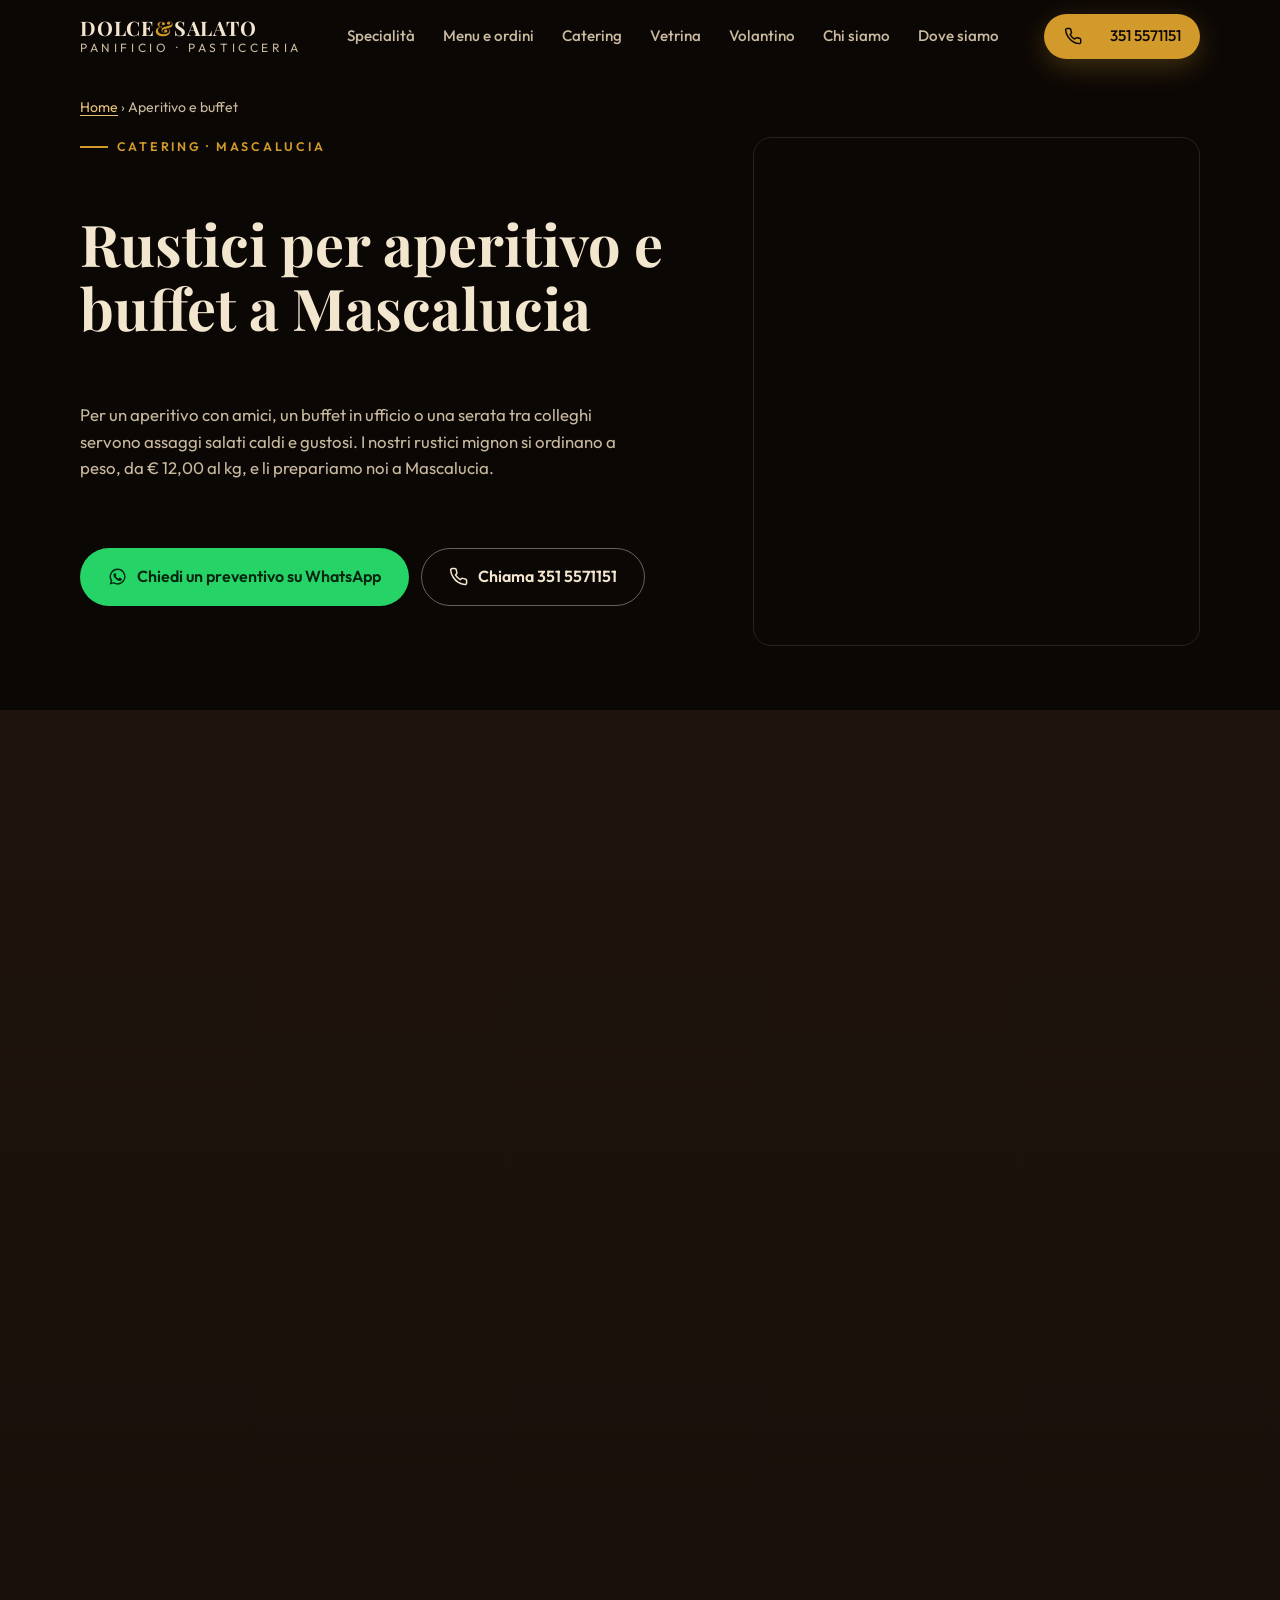
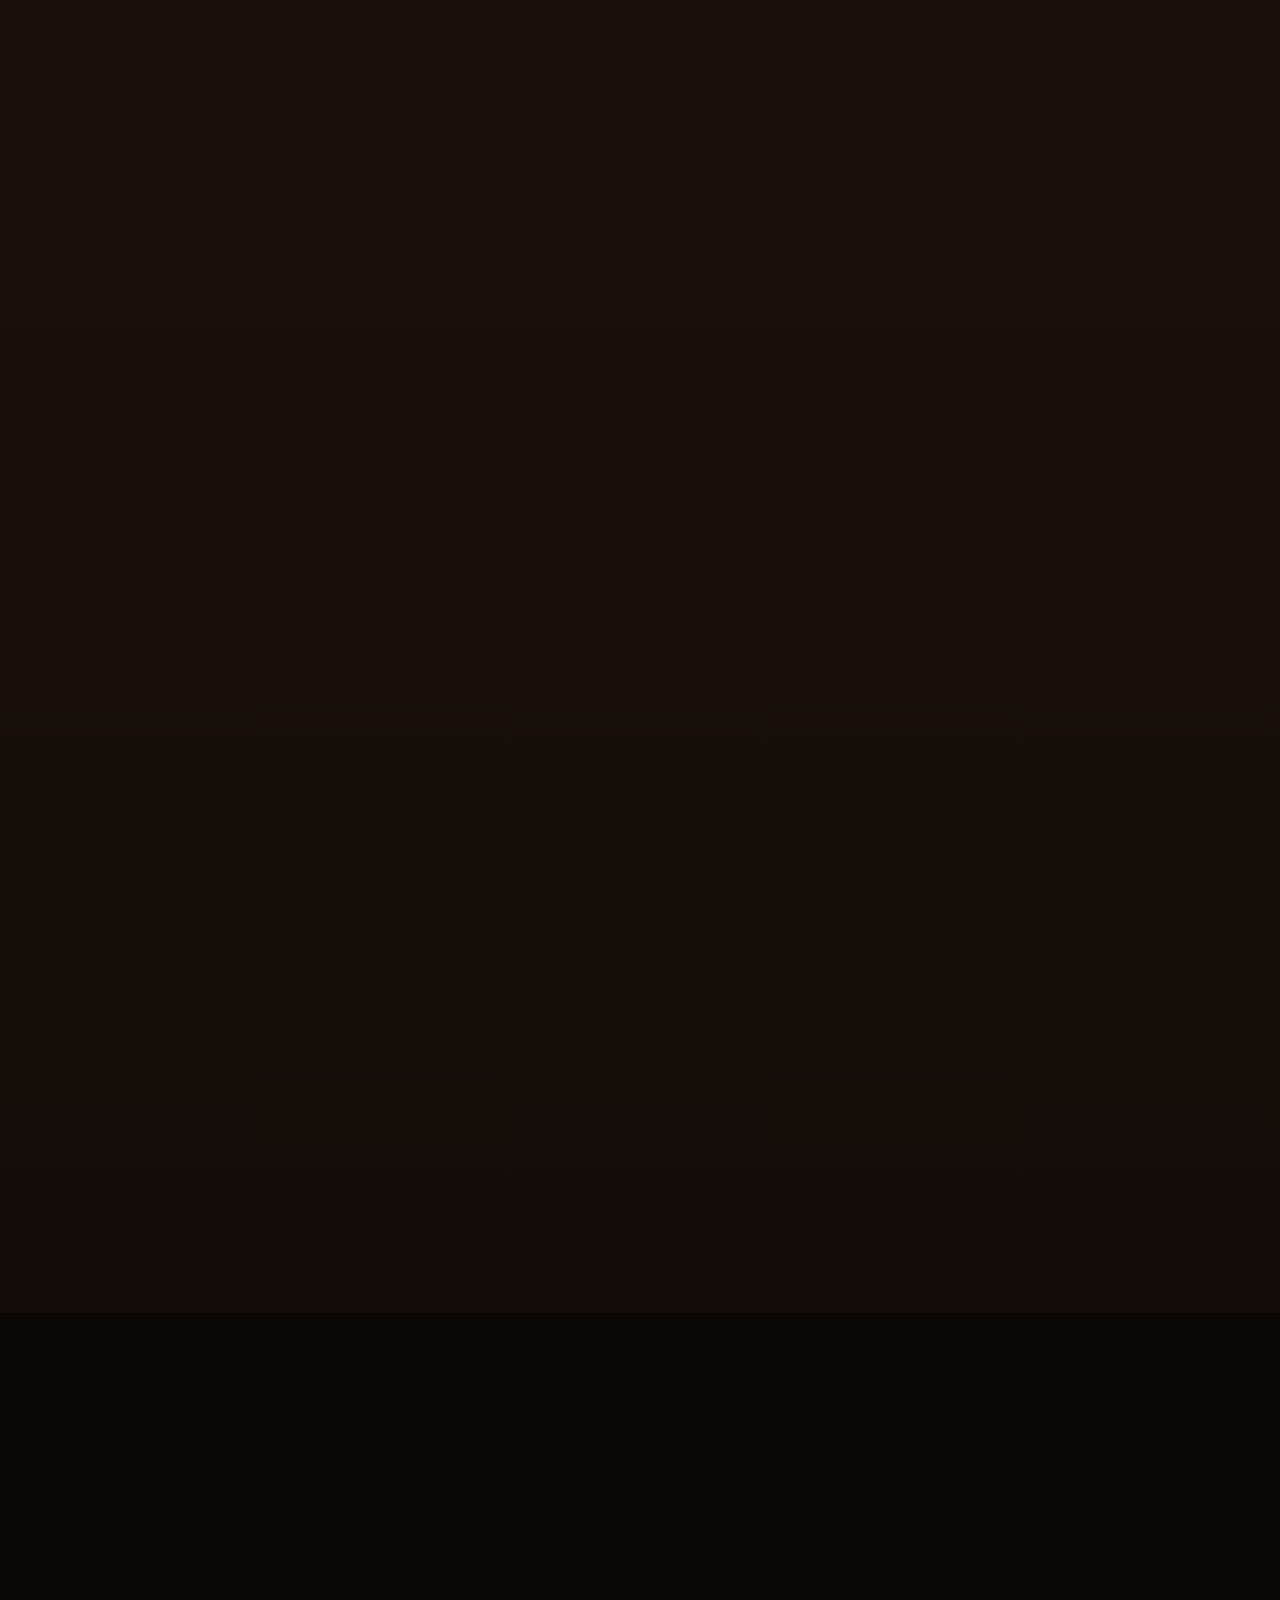
==== commit f4d212e6: "Footer e privacy: ragione sociale e partita IVA Co-Authored-By: Claude Sonnet 5.5 <noreply@anthropic" ====
--- a/buffet-aperitivo-mascalucia/index.html
+++ b/buffet-aperitivo-mascalucia/index.html
@@ -21,7 +21,7 @@
 <link rel="preload" as="font" type="font/woff2" crossorigin href="../assets/fonts/playfair-display-latin-700-normal.woff2"><link rel="preload" as="font" type="font/woff2" crossorigin href="../assets/fonts/outfit-latin-400-normal.woff2">
 <link rel="stylesheet" href="../assets/css/style.css">
 <script src="../assets/js/boot.js"></script>
-<script type="application/ld+json">{"@context": "https://schema.org", "@graph": [{"@type": "Bakery", "@id": "https://panificiodolcesalato.it/#bakery", "name": "Dolce&Salato Panificio Pasticceria", "url": "https://panificiodolcesalato.it/", "telephone": "+393515571151", "address": {"@type": "PostalAddress", "streetAddress": "Via Tremestieri, 54", "addressLocality": "Mascalucia", "postalCode": "95030", "addressRegion": "CT", "addressCountry": "IT"}}, {"@type": "WebSite", "@id": "https://panificiodolcesalato.it/#website", "url": "https://panificiodolcesalato.it/", "name": "Dolce&Salato Panificio Pasticceria", "inLanguage": "it-IT"}, {"@type": "WebPage", "@id": "https://panificiodolcesalato.it/buffet-aperitivo-mascalucia/#webpage", "url": "https://panificiodolcesalato.it/buffet-aperitivo-mascalucia/", "name": "Rustici per aperitivo e buffet a Mascalucia | Dolce&Salato", "description": "Rustici mignon per aperitivi e buffet a Mascalucia: arancinetti, mini cornetti, focacce, pizza secca da € 12/kg. Ordini a peso, preparati da noi. Chiedi il preventivo.", "inLanguage": "it-IT", "dateModified": "2026-10-17", "isPartOf": {"@id": "https://panificiodolcesalato.it/#website"}, "about": {"@id": "https://panificiodolcesalato.it/#bakery"}, "breadcrumb": {"@id": "https://panificiodolcesalato.it/buffet-aperitivo-mascalucia/#breadcrumb"}}, {"@type": "BreadcrumbList", "@id": "https://panificiodolcesalato.it/buffet-aperitivo-mascalucia/#breadcrumb", "itemListElement": [{"@type": "ListItem", "position": 1, "name": "Home", "item": "https://panificiodolcesalato.it/"}, {"@type": "ListItem", "position": 2, "name": "Aperitivo e buffet", "item": "https://panificiodolcesalato.it/buffet-aperitivo-mascalucia/"}]}, {"@type": "FAQPage", "@id": "https://panificiodolcesalato.it/buffet-aperitivo-mascalucia/#faq", "isPartOf": {"@id": "https://panificiodolcesalato.it/buffet-aperitivo-mascalucia/#webpage"}, "mainEntity": [{"@type": "Question", "name": "Quanto costano i rustici per un aperitivo?", "acceptedAnswer": {"@type": "Answer", "text": "I rustici mignon partono da € 12,00 al kg. Arancinetti burro o ragù € 14,00, mini hamburger e rustici di sfoglia € 16,00, arancinetti al pistacchio e mini cornetti al salmone € 18,00 al kg."}}, {"@type": "Question", "name": "Quanti rustici servono a persona?", "acceptedAnswer": {"@type": "Answer", "text": "Dipende dalla durata e da cosa c'è oltre al buffet. Scrivici quante persone siete e che tipo di serata è: ti consigliamo noi la quantità."}}, {"@type": "Question", "name": "Fate buffet anche per aziende e uffici?", "acceptedAnswer": {"@type": "Answer", "text": "Sì, per feste di ufficio, riunioni e compleanni tra colleghi. Scrivici data, orario e numero di persone."}}]}, {"@type": "Service", "@id": "https://panificiodolcesalato.it/buffet-aperitivo-mascalucia/#service", "name": "Aperitivo e buffet a Mascalucia", "serviceType": "Catering per feste e buffet", "provider": {"@id": "https://panificiodolcesalato.it/#bakery"}, "areaServed": [{"@type": "City", "name": "Mascalucia"}, {"@type": "City", "name": "Tremestieri Etneo"}, {"@type": "City", "name": "San Giovanni la Punta"}, {"@type": "City", "name": "Gravina di Catania"}, {"@type": "City", "name": "Nicolosi"}]}]}</script>
+<script type="application/ld+json">{"@context": "https://schema.org", "@graph": [{"@type": "Bakery", "@id": "https://panificiodolcesalato.it/#bakery", "name": "Dolce&Salato Panificio Pasticceria", "legalName": "Panificio Dolce e Salato di Rosano Antonio & C. S.n.c.", "vatID": "IT05681640875", "url": "https://panificiodolcesalato.it/", "telephone": "+393515571151", "address": {"@type": "PostalAddress", "streetAddress": "Via Tremestieri, 54", "addressLocality": "Mascalucia", "postalCode": "95030", "addressRegion": "CT", "addressCountry": "IT"}}, {"@type": "WebSite", "@id": "https://panificiodolcesalato.it/#website", "url": "https://panificiodolcesalato.it/", "name": "Dolce&Salato Panificio Pasticceria", "inLanguage": "it-IT"}, {"@type": "WebPage", "@id": "https://panificiodolcesalato.it/buffet-aperitivo-mascalucia/#webpage", "url": "https://panificiodolcesalato.it/buffet-aperitivo-mascalucia/", "name": "Rustici per aperitivo e buffet a Mascalucia | Dolce&Salato", "description": "Rustici mignon per aperitivi e buffet a Mascalucia: arancinetti, mini cornetti, focacce, pizza secca da € 12/kg. Ordini a peso, preparati da noi. Chiedi il preventivo.", "inLanguage": "it-IT", "dateModified": "2026-10-17", "isPartOf": {"@id": "https://panificiodolcesalato.it/#website"}, "about": {"@id": "https://panificiodolcesalato.it/#bakery"}, "breadcrumb": {"@id": "https://panificiodolcesalato.it/buffet-aperitivo-mascalucia/#breadcrumb"}}, {"@type": "BreadcrumbList", "@id": "https://panificiodolcesalato.it/buffet-aperitivo-mascalucia/#breadcrumb", "itemListElement": [{"@type": "ListItem", "position": 1, "name": "Home", "item": "https://panificiodolcesalato.it/"}, {"@type": "ListItem", "position": 2, "name": "Aperitivo e buffet", "item": "https://panificiodolcesalato.it/buffet-aperitivo-mascalucia/"}]}, {"@type": "FAQPage", "@id": "https://panificiodolcesalato.it/buffet-aperitivo-mascalucia/#faq", "isPartOf": {"@id": "https://panificiodolcesalato.it/buffet-aperitivo-mascalucia/#webpage"}, "mainEntity": [{"@type": "Question", "name": "Quanto costano i rustici per un aperitivo?", "acceptedAnswer": {"@type": "Answer", "text": "I rustici mignon partono da € 12,00 al kg. Arancinetti burro o ragù € 14,00, mini hamburger e rustici di sfoglia € 16,00, arancinetti al pistacchio e mini cornetti al salmone € 18,00 al kg."}}, {"@type": "Question", "name": "Quanti rustici servono a persona?", "acceptedAnswer": {"@type": "Answer", "text": "Dipende dalla durata e da cosa c'è oltre al buffet. Scrivici quante persone siete e che tipo di serata è: ti consigliamo noi la quantità."}}, {"@type": "Question", "name": "Fate buffet anche per aziende e uffici?", "acceptedAnswer": {"@type": "Answer", "text": "Sì, per feste di ufficio, riunioni e compleanni tra colleghi. Scrivici data, orario e numero di persone."}}]}, {"@type": "Service", "@id": "https://panificiodolcesalato.it/buffet-aperitivo-mascalucia/#service", "name": "Aperitivo e buffet a Mascalucia", "serviceType": "Catering per feste e buffet", "provider": {"@id": "https://panificiodolcesalato.it/#bakery"}, "areaServed": [{"@type": "City", "name": "Mascalucia"}, {"@type": "City", "name": "Tremestieri Etneo"}, {"@type": "City", "name": "San Giovanni la Punta"}, {"@type": "City", "name": "Gravina di Catania"}, {"@type": "City", "name": "Nicolosi"}]}]}</script>
 </head>
 <body>
 <a class="skip" href="#main">Vai al contenuto</a>
@@ -94,7 +94,7 @@
    <div><h3>Il sito</h3><ul><li><a href="../#menu">Menu e ordini</a></li><li><a href="../pizza-mascalucia/">Pizza a Mascalucia</a></li><li><a href="../catering-rustici-mascalucia/">Catering a Mascalucia</a></li><li><a href="../torte-su-ordinazione-mascalucia/">Torte su ordinazione</a></li><li><a href="../colazione-mascalucia/">Colazione</a></li><li><a href="../#volantino">Volantino</a></li><li><a href="../#dove">Dove siamo</a></li></ul></div>
    <div><h3>Contatti rapidi</h3><ul><li><a href="tel:+393515571151">Chiama</a></li><li><a href="https://wa.me/393515571151" target="_blank" rel="noopener">WhatsApp</a></li><li><a href="https://www.google.com/maps/dir/?api=1&amp;destination=Via+Tremestieri+54+Mascalucia+CT" target="_blank" rel="noopener">Indicazioni</a></li></ul></div>
   </div>
-  <div class="legal"><span>© <span id="year">2026</span> Dolce&amp;Salato. Tutti i diritti riservati. [P.IVA da inserire]</span><span><a href="../privacy/" style="text-decoration:underline">Informativa privacy</a> · I prezzi possono variare: fa fede il listino in negozio.</span></div>
+  <div class="legal"><span>© <span id="year">2026</span> Dolce&amp;Salato. Tutti i diritti riservati. Panificio Dolce e Salato di Rosano Antonio &amp; C. S.n.c. · P.IVA 05681640875</span><span><a href="../privacy/" style="text-decoration:underline">Informativa privacy</a> · I prezzi possono variare: fa fede il listino in negozio.</span></div>
  </div>
 </footer>
 <div class="sr" role="status" id="cart-live"></div>
